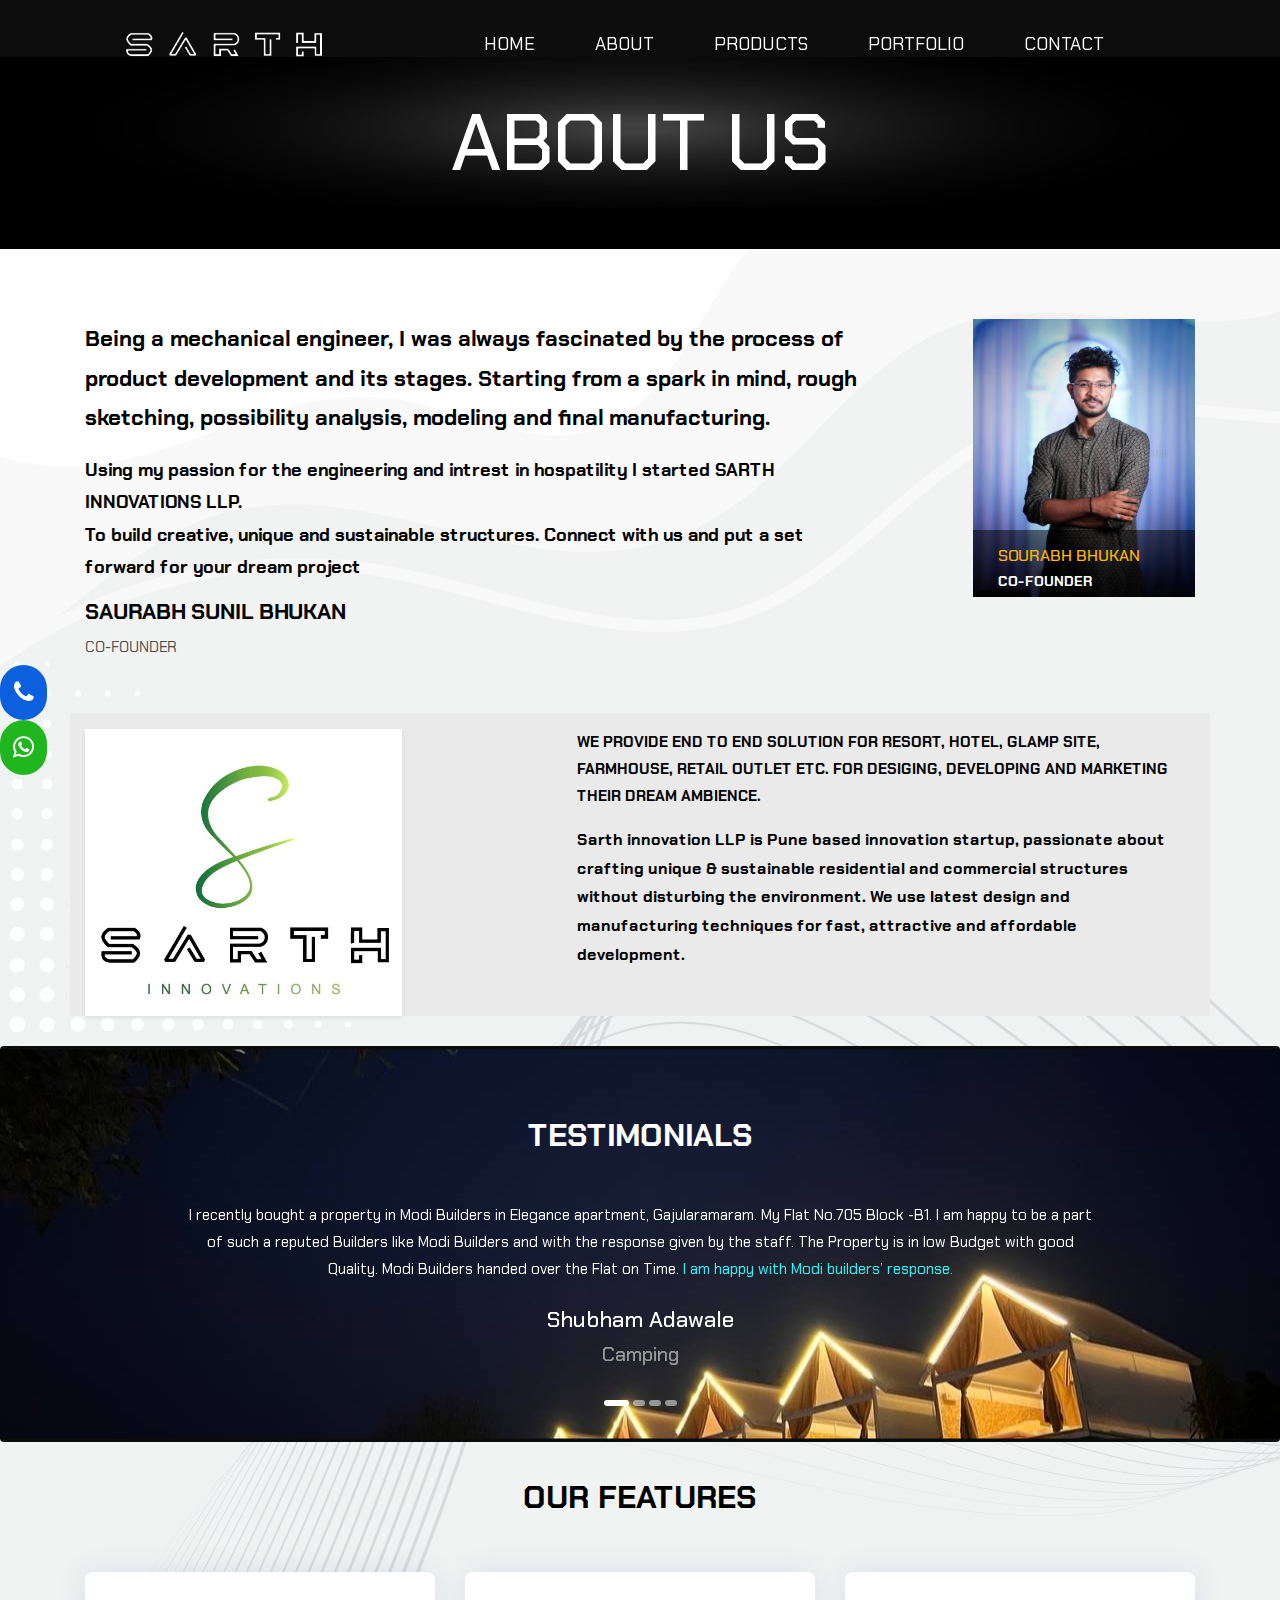
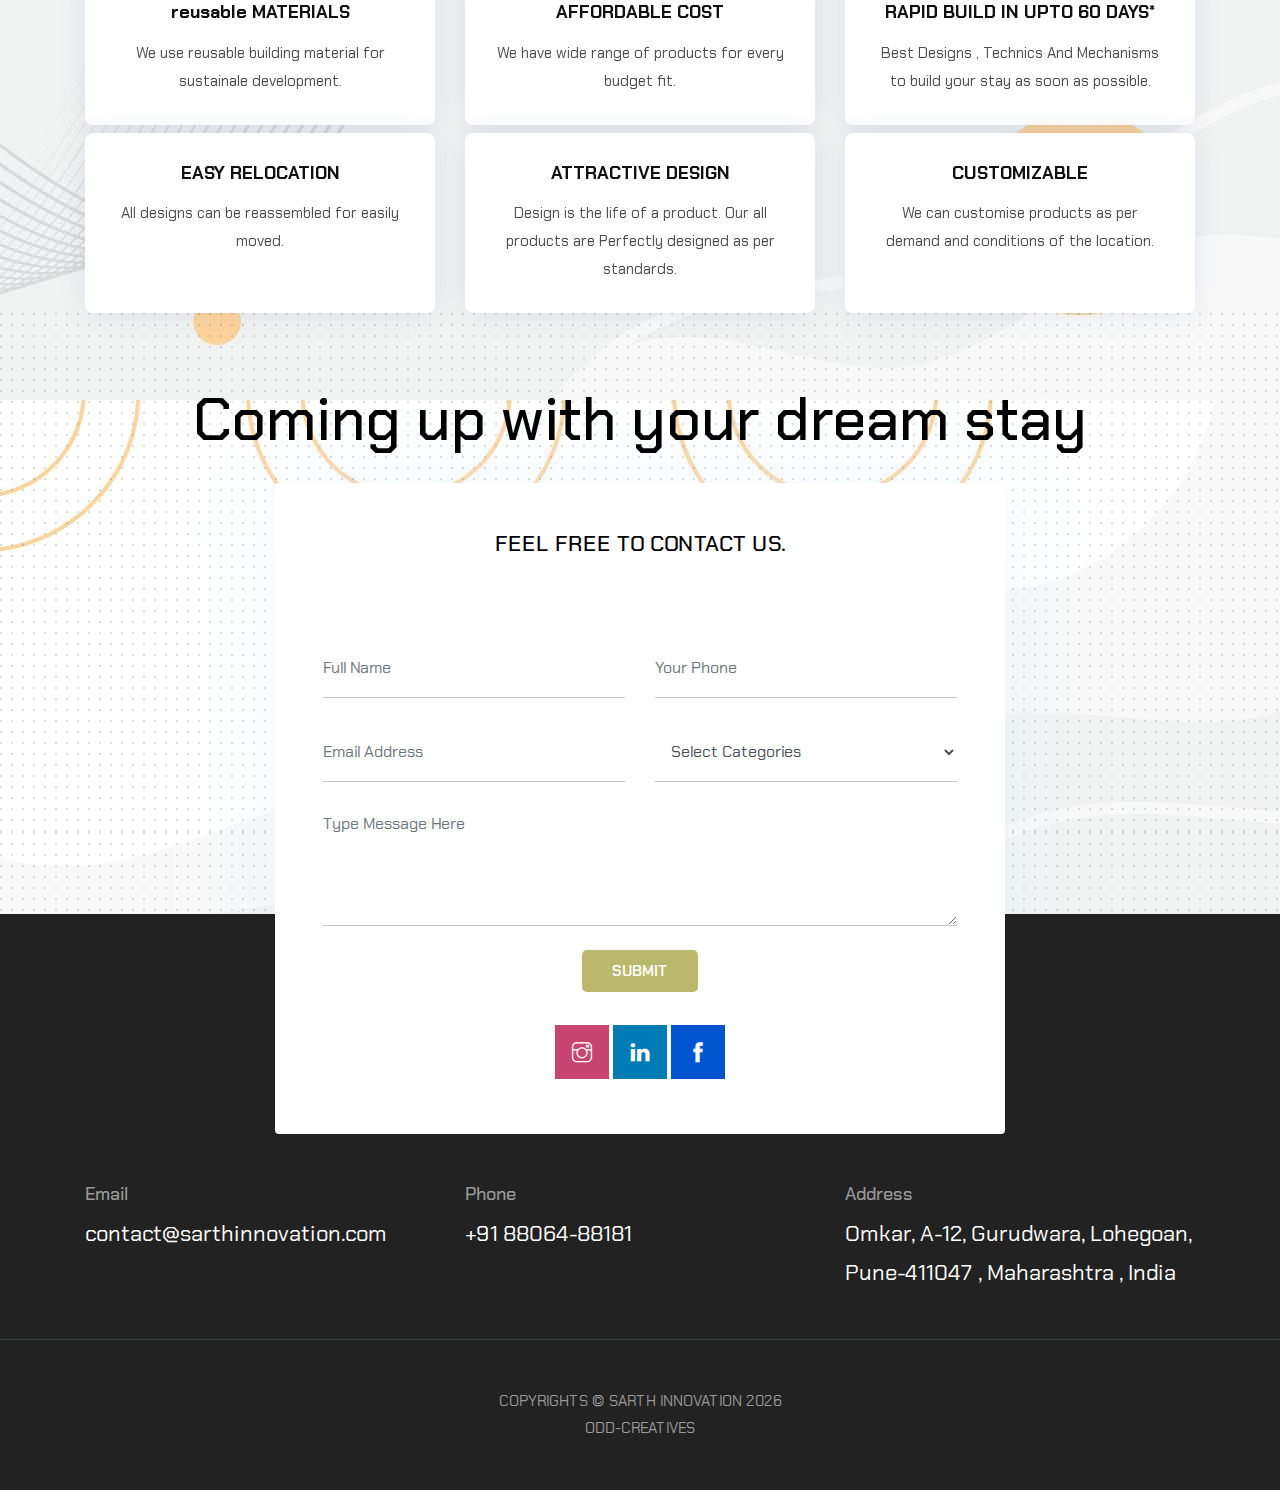
==== about.html @ 5cefd582 "1s" ====
<!DOCTYPE html>


<html lang="en">

<head>

  <!-- Basic Page Needs
    ================================================== -->
  <meta charset="utf-8">
  <title>SARTH INNOVATION</title>

  <!-- Mobile Specific Metas
    ================================================== -->
  <meta http-equiv="X-UA-Compatible" content="IE=edge">
  <!-- <meta name="description" content="Creative Portfolio Template"> -->
  <meta name="viewport" content="width=device-width, initial-scale=1.0, maximum-scale=5.0">

  <!-- Favicon -->
  <link rel="shortcut icon" type="image/x-icon" href="images/Sarth innovation.png" />

  <!-- ** Plugins Needed for the Project ** -->
  <!-- Bootstrap -->
  <link rel="stylesheet" href="plugins/bootstrap/bootstrap.min.css">
  <!-- slick slider -->
  <link rel="stylesheet" href="plugins/slick/slick.css">
  <!-- themefy-icon -->
  <link rel="stylesheet" href="plugins/themify-icons/themify-icons.css">

  <link rel="stylesheet" href="https://cdnjs.cloudflare.com/ajax/libs/font-awesome/4.7.0/css/font-awesome.min.css">


  <!-- Main Stylesheet -->
  <link href="css/style.css" rel="stylesheet">

</head>

<body background="./images/backgrounds/6068294.jpg">

  <header class="navigation fixed-top">
    <nav class="navbar navbar-expand-lg navbar-dark">
      <a class="navbar-brand font-tertiary mb-1 " href="/"><img src="images/111.png" class="logo-main" alt="Myself"></a>
      <button class="navbar-toggler btn-dark" type="button" data-toggle="collapse" data-target="#navigation"
        aria-controls="navigation" aria-expanded="false" aria-label="Toggle navigation">
        <span class="navbar-toggler-icon"></span>
      </button>

      <div class="collapse navbar-collapse text-center mt-2" id="navigation">
        <ul class="navbar-nav ml-auto">
          <li class="nav-item">
            <a class="nav-link" href="/">HOME</a>
          </li>
          <li class="nav-item">
            <a class="nav-link" href="about.html">ABOUT</a>
          </li>
          <li class="nav-item">
            <a class="nav-link" href="products.html">PRODUCTS</a>
          </li>
          <li class="nav-item">
            <a class="nav-link" href="portfolio.html">PORTFOLIO</a>
          </li>

          <li class="nav-item">
            <a class="nav-link" href="#contact">Contact</a>
            <!-- <a class="btn btn-light btn-sm " href="#contact">CONTACT</a> -->
          </li>
        </ul>
      </div>
    </nav>
  </header>
  <!-- page title -->
  <section class="page-title bg-primary position-relative">
    <div class="container">
      <div class="row">
        <div class="col-12 text-center">
          <h1 class="text-white font-tertiary mt-3 mt-3" >ABOUT US</h1>
        </div>
      </div>
    </div>
    <!-- background shapes -->
    <img src="images/backgrounds/27230.webp" alt="illustrations" class="bg-shape-1 w-100 ">
  </section>
  <!-- /page title -->



  <!-- About Section -->
  <section class="section" id="about">
    <div class="container">
      <div class="row justify-content-between">
        <div class="col-md-9 pr-md-5 mb-4 mb-md-0">
          <p style="font-weight: bold; color:black; font-size:22px;">
            Being a mechanical engineer, I was always fascinated by the process of product development and its stages.
            Starting from a spark in mind, rough sketching, possibility analysis, modeling and final manufacturing.
          <p class="text-dark " style="font-weight: bold; font-size:18px; ">
            Using my passion for the engineering and intrest in hospatility I started SARTH INNOVATIONS LLP. <br>
            To build creative, unique and sustainable structures. Connect with us and put a set forward for your dream
            project
          </p>
          </p>
          <h4 style="font-weight:bold ">SAURABH SUNIL BHUKAN</h4>
          <p>CO-FOUNDER</p>
        </div>

        <div class="col-md-3 pl-md-5">
          <div class="row">
            <div class="item col-12">
              <div class="ts-team-wrapper">
                <div class="team-img-wrapper">
                  <img loading="lazy" class="w-100"
                    src="images/about/90508460_574022799878380_7846575564496296890_n.jpg" alt="team-img">
                </div>
                <div class="ts-team-content">
                  <h3 class="ts-name">SOURABH BHUKAN</h3>
                  <p class="ts-designation">CO-FOUNDER</p>
                  <p class="ts-description text-white">B.E. (MECH.)</p>
                  <br>
                  <div class="team-social-icons">
                    <!-- <a target="_blank" href="https://www.facebook.com/sourabh.ssb.5"><i class="ti ti-facebook"></i></a> -->
                    <a target="_blank" href="https://www.linkedin.com/in/sourabh-bhukan-240670218/"><i class="ti ti-linkedin"></i></a>
                    <a target="_blank" href="https://www.instagram.com/sourabh_bhukan/"><i class="ti ti-instagram"></i></a>
                  </div>
                  <!--/ social-icons-->
                </div>
              </div>
              <!--/ Team wrapper end -->
            </div><!-- Team 3 end -->
          </div>
        </div>
      </div>

    </div>

    <br>
    <br>

    <div class="container bg-gray ">
      <div class="row justify-content-between">

        <div class="col-md-4 pr-md-5 mb-4 mb-md-0">
          <img src="images/Sarth innovation.jpg" alt="" class="w-100 mt-3 shadow-sm ">
        </div>

        <div class="col-md-7 pl-md-5 bg-gray m-3">

          <p style="font-weight: bold; color:black; font-size:15px;">WE PROVIDE END TO END SOLUTION FOR RESORT, HOTEL,
            GLAMP SITE, FARMHOUSE, RETAIL OUTLET ETC. FOR DESIGING, DEVELOPING AND MARKETING THEIR DREAM AMBIENCE.
          <p class="text-dark " style="font-weight: bold; color:black; font-size:16px;"> Sarth innovation LLP is Pune based innovation startup, passionate about crafting
            unique & sustainable residential and commercial structures without disturbing the environment. We use latest
            design and manufacturing techniques for fast, attractive and affordable development.
          </p>

        </div>
      </div>

    </div>
  </section>
  <!-- End OF About Section -->

  <!-- testimonial -->
  <section class="section bg-primary position-relative testimonial-bg-shapes rounded"
    style="background-image: './images/test.png';">
    <div class="container">
      <div class="row">
        <!-- <div class="col-12 text-center">
         <h2 class="section-title text-white mb-5">Testimonials</h2>
       </div> -->
        <div class="col-12 text-center section-title">
          <h2 class="section-title text-white">Testimonials</h2>
        </div>
        <div class="col-lg-10 mx-auto testimonial-slider">
          <!-- slider-item -->
          <div class="text-center testimonial-content">
            <!-- <i class="ti-quote-right text-white icon mb-4 d-inline-block"></i> -->
            <p class="text-white mb-4">I recently bought a property in Modi Builders in Elegance apartment,
              Gajularamaram. My Flat No.705 Block -B1. I am happy to be a part of such a reputed Builders like Modi
              Builders and with the response given by the staff. The Property is in low Budget with good Quality. Modi
              Builders handed over the Flat on Time.
              <strong> I am happy with Modi builders’ response.</strong>
            </p>
            <!-- <img class="img-fluid rounded-circle mb-4 d-inline-block" src="images/testimonial/client-1.png"
             alt="client-image"> -->
            <h4 class="text-white">Shubham Adawale</h4>
            <h6 class="text-light mb-4">Camping</h6>
          </div>
          <!-- slider-item -->

          <!-- slider-item -->
          <div class="text-center testimonial-content">
            <!-- <i class="ti-quote-right text-white icon mb-4 d-inline-block"></i> -->
            <p class="text-white mb-4">Quality of Modi builders flats are excellent,we are happy with services at
              Emerald heights.<strong> Overall iam Satified with their services .</strong>.</p> <br><br>
            <!-- <img class="img-fluid rounded-circle mb-4 d-inline-block" src="images/testimonial/client-1.png"
                 alt="client-image"> -->
            <h4 class="text-white">Shreyash Lokhande</h4>
            <h6 class="text-light mb-4">Agro Tourism</h6>
            <br>
          </div>
          <!-- slider-item -->

          <!-- slider-item -->
          <div class="text-center testimonial-content">
            <!-- <i class="ti-quote-right text-white icon mb-4 d-inline-block"></i> -->
            <p class="text-white mb-4">Lorem ipsum dolor sit amet, consectetur adipisicing elit, sed do eiusmod tempor
              incididunt ut labore et dolore magna aliqua. Ut enim ad minim veniam, <strong>quis nostrud exercitation
                ullamco laboris nisi ut aliquip ex ea commodo consequat.</strong> Duis aute irure dolor in reprehenderit
              in voluptate velit esse cillum dolore eu fugiat nulla pariatur.</p>
            <!-- <img class="img-fluid rounded-circle mb-4 d-inline-block" src="images/testimonial/client-1.png"
             alt="client-image"> -->
            <h4 class="text-white">Raju Walunj</h4>
            <h6 class="text-light mb-4">CEO, Rajratna</h6>
          </div>
          <!-- slider-item -->

          <!-- slider-item -->
          <div class="text-center testimonial-content">
            <!-- <i class="ti-quote-right text-white icon mb-4 d-inline-block"></i> -->
            <p class="text-white mb-4">Lorem ipsum dolor sit amet, consectetur adipisicing elit, sed do eiusmod tempor
              incididunt ut labore et dolore magna aliqua. Ut enim ad minim veniam, <strong>quis nostrud exercitation
                ullamco laboris nisi ut aliquip ex ea commodo consequat.</strong> Duis aute irure dolor in reprehenderit
              in voluptate velit esse cillum dolore eu fugiat nulla pariatur.</p>
            <!-- <img class="img-fluid rounded-circle mb-4 d-inline-block" src="images/testimonial/client-1.png"
                 alt="client-image"> -->
            <h4 class="text-white">Tushar Thakar</h4>
            <h6 class="text-light mb-4">CEO, Pawana Camps</h6>
          </div>
          <!-- slider-item -->
        </div>
      </div>
    </div>
    <!-- bg shapes -->
    <img src="images/test2.jpeg" alt="map" class="img-fluid bg-map">
    <!-- <img src="images/illustrations/dots-group-v.png" alt="bg-shape" class="img-fluid bg-shape-1"> -->
    <!-- <img src="images/illustrations/leaf-orange.png" alt="bg-shape" class="img-fluid bg-shape-2"> -->
    <!-- <img src="images/illustrations/dots-group-sm.png" alt="bg-shape" class="img-fluid bg-shape-3"> -->
    <!-- <img src="images/illustrations/leaf-pink-round.png" alt="bg-shape" class="img-fluid bg-shape-4"> -->
    <!-- <img src="images/illustrations/leaf-cyan.png" alt="bg-shape" class="img-fluid bg-shape-5"> -->
  </section>
  <!-- /testimonial -->

  <br><br>

  <!-- ======= Featured Services Section ======= -->
  <section id="featured-services" class="featured-services">
    <div class="container" data-aos="fade-up">

      <div class="row">
        <div class="col-12 text-center section-title">
          <h2 class="section-title">OUR FEATURES</h2>
        </div>



        <div class="col-md-6 col-lg-4 d-flex align-items-stretch mb-2  mb-lg-0 mt-2">
          <div class="icon-box text-center " data-aos="fade-up" data-aos-delay="100">
            <!-- <div class="icon"><i class="bx bxl-dribbble"></i></div> -->
            <h4 class="title"><a>reusable MATERIALS</a></h4>
            <p class="description">We use reusable building material for sustainale development.</p>
          </div>
        </div>

        <div class="col-md- col-lg-4 d-flex align-items-stretch mb-2 mb-lg-0 mt-2">
          <div class="icon-box text-center" data-aos="fade-up" data-aos-delay="200">
            <!-- <div class="icon"><i class="bx bx-file"></i></div> -->
            <h4 class="title "><a>AFFORDABLE COST</a></h4>
            <p class="description">We have wide range of products for every budget fit.
            </p>
          </div>
        </div>

        <div class="col-md-6 col-lg-4 d-flex align-items-stretch mb-2 mb-lg-0 mt-2">
          <div class="icon-box text-center" data-aos="fade-up" data-aos-delay="300">
            <!-- <div class="icon"><i class="bx bx-tachometer"></i></div> -->
            <h4 class="title"><a>RAPID BUILD IN UPTO 60 DAYS*</a></h4>
            <p class="description">Best Designs , Technics And Mechanisms to build your stay as soon as possible.</p>
          </div>
        </div>

      </div>



      <div class="row">
        <div class="col-md-6 col-lg-4 d-flex align-items-stretch mb-2 mb-lg-0 mt-2">
          <div class="icon-box text-center" data-aos="fade-up" data-aos-delay="100">
            <!-- <div class="icon"><i class="bx bxl-dribbble"></i></div> -->
            <h4 class="title"><a>EASY RELOCATION</a></h4>
            <p class="description">All designs can be reassembled for easily moved.
            </p>
          </div>
        </div>

        <div class="col-md- col-lg-4 d-flex align-items-stretch mb-2 mb-lg-0 mt-2">
          <div class="icon-box text-center" data-aos="fade-up" data-aos-delay="200">
            <!-- <div class="icon"><i class="bx bx-file"></i></div> -->
            <h4 class="title"><a>ATTRACTIVE DESIGN</a></h4>
            <p class="description">Design is the life of a product.
              Our all products are Perfectly designed as per standards.
            </p>
          </div>
        </div>

        <div class="col-md-6 col-lg-4 d-flex align-items-stretch mb-2 mb-lg-0 mt-2">
          <div class="icon-box text-center" data-aos="fade-up" data-aos-delay="300">
            <!-- <div class="icon"><i class="bx bx-tachometer"></i></div> -->
            <h4 class="title"><a>CUSTOMIZABLE</a></h4>
            <p class="description">We can customise products as per demand and conditions of the location.</p>
          </div>
        </div>

      </div>

    </div>
  </section><!-- End Featured Services Section -->

  <!-- <div class="container">
    <div class="row">
      <div class="col-md-4 text-center ">
        <div class="shadow-down mb-4">
          <img src="images/about/90508460_574022799878380_7846575564496296890_n.jpg" alt="author"
            class="img-fluid w-60 drag-lg-top rounded-lg border-thick border-white" style="width:80%;">
        </div>
          <p>CO-FOUNDER</p>

        <h4>ABHIJEET</h4>
      </div>
    </div>
  </div> -->
  <!-- /about -->


  <!-- contact -->
  <section class="section section-on-footer" id="contact" data-background="images/backgrounds/bg-dots.png">
    <div class="container">
      <div class="row">
        <div class="col-12 text-center">
          <h2 class="section-title">Coming up with your dream stay</h2>
        </div>
        <div class="col-lg-8 mx-auto">
          <div class="bg-white rounded text-center p-5 shadow-down">
            <h4 class="mb-80">FEEL FREE TO CONTACT US.</h4>

            <form id="form-contact" name="rvcasole-formresponses" class="row" method="POST"
              action="https://script.google.com/macros/s/AKfycbzH_ZotoBXAYAMxSZ1GkbcqDNP-mbqQy53NK4PAzpkpkf6IaHuHJ_Fb3NqgI9FPJTEf/exec">
              <div class="col-md-6">
                <input type="text" id="name" name="name" placeholder="Full Name" class="form-control px-0 mb-4"
                  required>
              </div>
              <div class="col-md-6">
                <input type="number" id="phone" name="phone" placeholder="Your Phone" class="form-control px-0 mb-4"
                  required>
              </div>
              <div class="col-md-6">
                <input type="email" id="email" name="email" placeholder="Email Address" class="form-control px-0 mb-4"
                  required>
              </div>
              <div class="col-md-6">
                <div class="form-group">
                  <div class="form-field">
                    <div class="select-wrap">
                      <!-- <div class="icon"><span class="fa fa-chevron-down"></span></div> -->
                      <select name="Selection" id="Selection" class="form-control">
                        <option value="Not Selected">Select Categories</option>
                        <option value="MODULAR COTTAGES">MODULAR COTTAGES</option>
                        <option value="CONTAINER CUBE">CONTAINER CUBE</option>
                        <option value="GLAMP TENT">GLAMP TENT</option>
                        <option value="UNIQUE STRUCTURE">UNIQUE STRUCTURE</option>
                        <option value="OTHER">OTHER</option>
                      </select>
                    </div>
                  </div>
                </div>
              </div>
              <div class="col-12">
                <textarea name="message" id="message" class="form-control px-0 mb-4" placeholder="Type Message Here"
                  required></textarea>
              </div>

              <div class="col-lg-6 col-10 mx-auto">
                <div class="form-group">
                  <button type="submit" id="submit" class="btn btn-primary" data-toggle="modal"
                    data-target="#exampleModal">SUBMIT</button>
                </div>

                <br>

                <p class="mt-3 text-center">
                  <!-- <a href="/about.html" class="btn btn-primary rounded py-2 px-5 text-center"><i class="fa-arrow-circle-o-right"></i></a>  <span></span> -->
                  <a href="#" class="ti ti-instagram"></a>
                  <a href="#" class="ti ti-linkedin"></a>
                  <a href="#" class="ti ti-facebook"></a>
                  <!-- <a href="#" class="ti ti-whatsapp"></a> -->
                </p>

              </div>

              <!-- Modal -->
              <div class="modal fade" id="exampleModal" tabindex="-1" role="dialog" aria-labelledby="exampleModalLabel"
                aria-hidden="true">
                <div class="modal-dialog" role="document">
                  <div class="modal-content">
                    <div class="modal-header">
                      <h5 class="modal-title ml-2" id="exampleModalLabel">SARTH innovation
                      </h5>

                      <button type="button" class="close" data-dismiss="modal" aria-label="Close">
                        <span aria-hidden="true">&times;</span>
                      </button>
                    </div>
                    <div class="modal-body">
                      Thank You For Connecting Us.
                    </div>
                    <div class="modal-footer">
                      <button type="button" class="btn btn-secondary" data-dismiss="modal">Close</button>
                    </div>
                  </div>
                </div>
              </div>


              <script>
                const scriptURL = 'https://script.google.com/macros/s/AKfycbydQrV11QKRWOJ-HPTlEsVaZa1Z3z15DAN6It5k42b8voWDO4w/exec'
                const form = document.forms['rvcasole-formresponses']
                form.addEventListener('submit', e => {
                  e.preventDefault()
                  fetch(scriptURL, {
                    method: 'POST',
                    body: new FormData(form)
                  })
                    .then(function (response) {
                      var frm = document.getElementsByName('rvcasole-formresponses')[0];
                      frm.reset();
                      console.log('Success!', response);
                    })
                    .catch(error => console.error('Error!', error.message))
                })

                window.addEventListener("load", function () {
                  const form = document.getElementById('form-contact');
                  form.addEventListener("submit", function (e) {
                    e.preventDefault();
                    const data = new FormData(form);
                    const action = e.target.action;
                    fetch(action, {
                      method: 'POST',
                      body: data,
                    })
                      .then(() => {
                        window.location.href = '/';
                      })
                  });
                });
              </script>
          </div>
          </form>
        </div>
      </div>
    </div>
    </div>
  </section>
  <!-- /contact -->


  <!-- footer -->
  <footer class="bg-dark footer-section">
    <div class="section">
      <div class="container">
        <div class="row">
          <div class="col-md-4">
            <h5 class="text-light">Email</h5>
            <p class="text-white paragraph-lg font-secondary">contact@sarthinnovation.com</p>
          </div>
          <div class="col-md-4">
            <h5 class="text-light">Phone</h5>
            <p class="text-white paragraph-lg font-secondary">+91 88064-88181</p>
          </div>
          <div class="col-md-4">
            <h5 class="text-light">Address</h5>
            <p class="text-white paragraph-lg font-secondary">Omkar, A-12, Gurudwara, Lohegoan,
              Pune-411047 , Maharashtra , India
            </p>
          </div>
        </div>
      </div>
    </div>
    <div class="border-top text-center border-dark py-5">
      <p class="mb-0 text-light">COPYRIGHTS &copy; SARTH INNOVATION
        <script>
          var CurrentYear = new Date().getFullYear()
          document.write(CurrentYear)
        </script>
        <br>
        ODD-CREATIVES
      </p>
    </div>
  </footer>
  <!-- /footer -->



  </div><a href="#" class="vanillatop"></a>
  <script>
    document.addEventListener("DOMContentLoaded", function () { var t = document.querySelector(".vanillatop"); function e(n) { var o = window.pageYOffset, a = Math.floor(Date.now()); !function t() { Math.easeInOutQuad = function (t) { return t < .5 ? 2 * t * t : (4 - 2 * t) * t - 1 }; var e = Math.min(1, (Math.floor(Date.now()) - a) / n); window.scroll(0, Math.ceil(Math.easeInOutQuad(e) * (0 - o) + o)), 0 === window.pageYOffset && callback(), requestAnimationFrame(t) }() } t.addEventListener("click", function () { window.requestAnimationFrame ? e(700) : window.scrollTo(0, 0) }), window.addEventListener("scroll", function () { 280 < document.body.scrollTop || 280 < document.documentElement.scrollTop ? (t.removeAttribute("style", "transform: translateX(120px);"), t.setAttribute("style", "transform: translateX(0);")) : (t.removeAttribute("style", "transform: translateX(0);"), t.setAttribute("style", "transform: translateX(120px);")) }) });
  </script>


  <!-- Side Bar -->
  <div class="icon-bar over">
    <a href="tel:+918806488181" class="phone"><i class="fa fa-phone"></i></a>
    <a href="https://wa.me/8806488181" class="whatsapp" target="_blank"><i class="fa fa-whatsapp"></i></a>
  </div>

  <!-- ? -->
  <div class="modal fade" id="exampleModalCenter" tabindex="-1" role="dialog" aria-labelledby="exampleModalCenterTitle"
    aria-hidden="true" id="myModal">
    <div class="modal-dialog modal-dialog-centered" role="document">
      <div class="modal-content">
        <div class="modal-header">
          <button type="button" class="close d-flex align-items-center justify-content-center" data-dismiss="modal"
            aria-label="Close">
            <span aria-hidden="true" class="fa fa-close"></span>
          </button>
        </div>
        <div class="modal-body p-4 p-md-5">

          <!-- <form method="POST" id="googleform2"
        action="https://script.google.com/macros/s/AKfycbwD70XyalgiMB0qVltawuC-MNAMYLiLjhGR8WaJzaVLDEKQ4yNWmtObODFuD37Xp8ZPlA/exec"
        class="appointment-form eco-animate"> -->


          <form class="appointment-form eco-animate" id="googleform2"
            action="https://script.google.com/macros/s/AKfycbxk3HI5cRPb0NA4IOSc8cg1minfnLKhW7cP6JUUmUBVw055ZNWJbxQMiOp7moTXlwN52Q/exec"
            method="post" data-email="shubhamadawale2210@gmail.com">

            <h3>Request Quote</h3>
            <div class="">
              <div class="form-group">
                <input type="text" name="Name" class="form-control" placeholder="First Name">
              </div>
              <div class="form-group">
                <input type="email" name="Email" class="form-control" placeholder="Email">
              </div>
              <div class="form-group">
                <input type="text" name="Phone" class="form-control" placeholder="Phone">
              </div>
            </div>
            <div class="">
              <div class="form-group">
                <div class="form-field">
                  <div class="select-wrap">
                    <!-- <div class="icon"><span class="fa fa-chevron-down"></span></div> -->
                    <select name="Selection" id="" class="form-control">
                      <option value="Not Selected">Select Categories</option>
                      <option value="Luxurious Resort Cottages">Luxurious Resort Cottages</option>
                      <option value="Elevated Cottages">Elevated Cottages</option>
                      <option value="Glamp Hut">Glamp Hut</option>
                      <option value="Glass- Cube">Glass- Cube</option>
                      <option value="Glass- Cube">Glass- Cube</option>
                      <option value="Container units">Container units</option>
                      <option value="Triangular Huts">Triangular Huts</option>
                    </select>
                  </div>
                </div>
              </div>
            </div>
            <div class="">
              <div class="form-group">
                <textarea name="Message" id="" cols="30" rows="4" class="form-control" placeholder="Message"></textarea>
              </div>
              <div class="form-group">
                <button type="submit" class="btn btn-primary py-3 px-5"> Submit</button>
              </div>
            </div>
            <!-- <script>
            window.addEventListener("load", function () {
              const form = document.getElementById('googleform2');
              form.addEventListener("submit", function (e) {
                e.preventDefault();
                const data = new FormData(form);
                const action = e.target.action;
                fetch(action, {
                  method: 'POST',
                  body: data,
                })
                  .then(() => {
                    window.location.href = '/';
                  })
              });
            });

          </script> -->
          </form>
        </div>
      </div>
    </div>
  </div>


  <!-- jQuery -->
  <script src="plugins/jQuery/jquery.min.js"></script>
  <!-- Bootstrap JS -->
  <script src="plugins/bootstrap/bootstrap.min.js"></script>
  <!-- slick slider -->
  <script src="plugins/slick/slick.min.js"></script>
  <!-- filter -->
  <script src="plugins/shuffle/shuffle.min.js"></script>

  <!-- Main Script -->
  <script src="js/script.js"></script>

</body>

</html>
---- plugins/themify-icons/themify-icons.css ----
@font-face{font-family:themify;src:url(fonts/themify.eot?-fvbane);src:url(fonts/themify.eot?#iefix-fvbane) format('embedded-opentype'),url(fonts/themify.woff?-fvbane) format('woff'),url(fonts/themify.ttf?-fvbane) format('truetype'),url(fonts/themify.svg?-fvbane#themify) format('svg');font-weight:400;font-style:normal}[class*=" ti-"],[class^=ti-]{font-family:themify;speak:none;font-style:normal;font-weight:400;font-variant:normal;text-transform:none;line-height:1;-webkit-font-smoothing:antialiased;-moz-osx-font-smoothing:grayscale}.ti-wand:before{content:"\e600"}.ti-volume:before{content:"\e601"}.ti-user:before{content:"\e602"}.ti-unlock:before{content:"\e603"}.ti-unlink:before{content:"\e604"}.ti-trash:before{content:"\e605"}.ti-thought:before{content:"\e606"}.ti-target:before{content:"\e607"}.ti-tag:before{content:"\e608"}.ti-tablet:before{content:"\e609"}.ti-star:before{content:"\e60a"}.ti-spray:before{content:"\e60b"}.ti-signal:before{content:"\e60c"}.ti-shopping-cart:before{content:"\e60d"}.ti-shopping-cart-full:before{content:"\e60e"}.ti-settings:before{content:"\e60f"}.ti-search:before{content:"\e610"}.ti-zoom-in:before{content:"\e611"}.ti-zoom-out:before{content:"\e612"}.ti-cut:before{content:"\e613"}.ti-ruler:before{content:"\e614"}.ti-ruler-pencil:before{content:"\e615"}.ti-ruler-alt:before{content:"\e616"}.ti-bookmark:before{content:"\e617"}.ti-bookmark-alt:before{content:"\e618"}.ti-reload:before{content:"\e619"}.ti-plus:before{content:"\e61a"}.ti-pin:before{content:"\e61b"}.ti-pencil:before{content:"\e61c"}.ti-pencil-alt:before{content:"\e61d"}.ti-paint-roller:before{content:"\e61e"}.ti-paint-bucket:before{content:"\e61f"}.ti-na:before{content:"\e620"}.ti-mobile:before{content:"\e621"}.ti-minus:before{content:"\e622"}.ti-medall:before{content:"\e623"}.ti-medall-alt:before{content:"\e624"}.ti-marker:before{content:"\e625"}.ti-marker-alt:before{content:"\e626"}.ti-arrow-up:before{content:"\e627"}.ti-arrow-right:before{content:"\e628"}.ti-arrow-left:before{content:"\e629"}.ti-arrow-down:before{content:"\e62a"}.ti-lock:before{content:"\e62b"}.ti-location-arrow:before{content:"\e62c"}.ti-link:before{content:"\e62d"}.ti-layout:before{content:"\e62e"}.ti-layers:before{content:"\e62f"}.ti-layers-alt:before{content:"\e630"}.ti-key:before{content:"\e631"}.ti-import:before{content:"\e632"}.ti-image:before{content:"\e633"}.ti-heart:before{content:"\e634"}.ti-heart-broken:before{content:"\e635"}.ti-hand-stop:before{content:"\e636"}.ti-hand-open:before{content:"\e637"}.ti-hand-drag:before{content:"\e638"}.ti-folder:before{content:"\e639"}.ti-flag:before{content:"\e63a"}.ti-flag-alt:before{content:"\e63b"}.ti-flag-alt-2:before{content:"\e63c"}.ti-eye:before{content:"\e63d"}.ti-export:before{content:"\e63e"}.ti-exchange-vertical:before{content:"\e63f"}.ti-desktop:before{content:"\e640"}.ti-cup:before{content:"\e641"}.ti-crown:before{content:"\e642"}.ti-comments:before{content:"\e643"}.ti-comment:before{content:"\e644"}.ti-comment-alt:before{content:"\e645"}.ti-close:before{content:"\e646"}.ti-clip:before{content:"\e647"}.ti-angle-up:before{content:"\e648"}.ti-angle-right:before{content:"\e649"}.ti-angle-left:before{content:"\e64a"}.ti-angle-down:before{content:"\e64b"}.ti-check:before{content:"\e64c"}.ti-check-box:before{content:"\e64d"}.ti-camera:before{content:"\e64e"}.ti-announcement:before{content:"\e64f"}.ti-brush:before{content:"\e650"}.ti-briefcase:before{content:"\e651"}.ti-bolt:before{content:"\e652"}.ti-bolt-alt:before{content:"\e653"}.ti-blackboard:before{content:"\e654"}.ti-bag:before{content:"\e655"}.ti-move:before{content:"\e656"}.ti-arrows-vertical:before{content:"\e657"}.ti-arrows-horizontal:before{content:"\e658"}.ti-fullscreen:before{content:"\e659"}.ti-arrow-top-right:before{content:"\e65a"}.ti-arrow-top-left:before{content:"\e65b"}.ti-arrow-circle-up:before{content:"\e65c"}.ti-arrow-circle-right:before{content:"\e65d"}.ti-arrow-circle-left:before{content:"\e65e"}.ti-arrow-circle-down:before{content:"\e65f"}.ti-angle-double-up:before{content:"\e660"}.ti-angle-double-right:before{content:"\e661"}.ti-angle-double-left:before{content:"\e662"}.ti-angle-double-down:before{content:"\e663"}.ti-zip:before{content:"\e664"}.ti-world:before{content:"\e665"}.ti-wheelchair:before{content:"\e666"}.ti-view-list:before{content:"\e667"}.ti-view-list-alt:before{content:"\e668"}.ti-view-grid:before{content:"\e669"}.ti-uppercase:before{content:"\e66a"}.ti-upload:before{content:"\e66b"}.ti-underline:before{content:"\e66c"}.ti-truck:before{content:"\e66d"}.ti-timer:before{content:"\e66e"}.ti-ticket:before{content:"\e66f"}.ti-thumb-up:before{content:"\e670"}.ti-thumb-down:before{content:"\e671"}.ti-text:before{content:"\e672"}.ti-stats-up:before{content:"\e673"}.ti-stats-down:before{content:"\e674"}.ti-split-v:before{content:"\e675"}.ti-split-h:before{content:"\e676"}.ti-smallcap:before{content:"\e677"}.ti-shine:before{content:"\e678"}.ti-shift-right:before{content:"\e679"}.ti-shift-left:before{content:"\e67a"}.ti-shield:before{content:"\e67b"}.ti-notepad:before{content:"\e67c"}.ti-server:before{content:"\e67d"}.ti-quote-right:before{content:"\e67e"}.ti-quote-left:before{content:"\e67f"}.ti-pulse:before{content:"\e680"}.ti-printer:before{content:"\e681"}.ti-power-off:before{content:"\e682"}.ti-plug:before{content:"\e683"}.ti-pie-chart:before{content:"\e684"}.ti-paragraph:before{content:"\e685"}.ti-panel:before{content:"\e686"}.ti-package:before{content:"\e687"}.ti-music:before{content:"\e688"}.ti-music-alt:before{content:"\e689"}.ti-mouse:before{content:"\e68a"}.ti-mouse-alt:before{content:"\e68b"}.ti-money:before{content:"\e68c"}.ti-microphone:before{content:"\e68d"}.ti-menu:before{content:"\e68e"}.ti-menu-alt:before{content:"\e68f"}.ti-map:before{content:"\e690"}.ti-map-alt:before{content:"\e691"}.ti-loop:before{content:"\e692"}.ti-location-pin:before{content:"\e693"}.ti-list:before{content:"\e694"}.ti-light-bulb:before{content:"\e695"}.ti-Italic:before{content:"\e696"}.ti-info:before{content:"\e697"}.ti-infinite:before{content:"\e698"}.ti-id-badge:before{content:"\e699"}.ti-hummer:before{content:"\e69a"}.ti-home:before{content:"\e69b"}.ti-help:before{content:"\e69c"}.ti-headphone:before{content:"\e69d"}.ti-harddrives:before{content:"\e69e"}.ti-harddrive:before{content:"\e69f"}.ti-gift:before{content:"\e6a0"}.ti-game:before{content:"\e6a1"}.ti-filter:before{content:"\e6a2"}.ti-files:before{content:"\e6a3"}.ti-file:before{content:"\e6a4"}.ti-eraser:before{content:"\e6a5"}.ti-envelope:before{content:"\e6a6"}.ti-download:before{content:"\e6a7"}.ti-direction:before{content:"\e6a8"}.ti-direction-alt:before{content:"\e6a9"}.ti-dashboard:before{content:"\e6aa"}.ti-control-stop:before{content:"\e6ab"}.ti-control-shuffle:before{content:"\e6ac"}.ti-control-play:before{content:"\e6ad"}.ti-control-pause:before{content:"\e6ae"}.ti-control-forward:before{content:"\e6af"}.ti-control-backward:before{content:"\e6b0"}.ti-cloud:before{content:"\e6b1"}.ti-cloud-up:before{content:"\e6b2"}.ti-cloud-down:before{content:"\e6b3"}.ti-clipboard:before{content:"\e6b4"}.ti-car:before{content:"\e6b5"}.ti-calendar:before{content:"\e6b6"}.ti-book:before{content:"\e6b7"}.ti-bell:before{content:"\e6b8"}.ti-basketball:before{content:"\e6b9"}.ti-bar-chart:before{content:"\e6ba"}.ti-bar-chart-alt:before{content:"\e6bb"}.ti-back-right:before{content:"\e6bc"}.ti-back-left:before{content:"\e6bd"}.ti-arrows-corner:before{content:"\e6be"}.ti-archive:before{content:"\e6bf"}.ti-anchor:before{content:"\e6c0"}.ti-align-right:before{content:"\e6c1"}.ti-align-left:before{content:"\e6c2"}.ti-align-justify:before{content:"\e6c3"}.ti-align-center:before{content:"\e6c4"}.ti-alert:before{content:"\e6c5"}.ti-alarm-clock:before{content:"\e6c6"}.ti-agenda:before{content:"\e6c7"}.ti-write:before{content:"\e6c8"}.ti-window:before{content:"\e6c9"}.ti-widgetized:before{content:"\e6ca"}.ti-widget:before{content:"\e6cb"}.ti-widget-alt:before{content:"\e6cc"}.ti-wallet:before{content:"\e6cd"}.ti-video-clapper:before{content:"\e6ce"}.ti-video-camera:before{content:"\e6cf"}.ti-vector:before{content:"\e6d0"}.ti-themify-logo:before{content:"\e6d1"}.ti-themify-favicon:before{content:"\e6d2"}.ti-themify-favicon-alt:before{content:"\e6d3"}.ti-support:before{content:"\e6d4"}.ti-stamp:before{content:"\e6d5"}.ti-split-v-alt:before{content:"\e6d6"}.ti-slice:before{content:"\e6d7"}.ti-shortcode:before{content:"\e6d8"}.ti-shift-right-alt:before{content:"\e6d9"}.ti-shift-left-alt:before{content:"\e6da"}.ti-ruler-alt-2:before{content:"\e6db"}.ti-receipt:before{content:"\e6dc"}.ti-pin2:before{content:"\e6dd"}.ti-pin-alt:before{content:"\e6de"}.ti-pencil-alt2:before{content:"\e6df"}.ti-palette:before{content:"\e6e0"}.ti-more:before{content:"\e6e1"}.ti-more-alt:before{content:"\e6e2"}.ti-microphone-alt:before{content:"\e6e3"}.ti-magnet:before{content:"\e6e4"}.ti-line-double:before{content:"\e6e5"}.ti-line-dotted:before{content:"\e6e6"}.ti-line-dashed:before{content:"\e6e7"}.ti-layout-width-full:before{content:"\e6e8"}.ti-layout-width-default:before{content:"\e6e9"}.ti-layout-width-default-alt:before{content:"\e6ea"}.ti-layout-tab:before{content:"\e6eb"}.ti-layout-tab-window:before{content:"\e6ec"}.ti-layout-tab-v:before{content:"\e6ed"}.ti-layout-tab-min:before{content:"\e6ee"}.ti-layout-slider:before{content:"\e6ef"}.ti-layout-slider-alt:before{content:"\e6f0"}.ti-layout-sidebar-right:before{content:"\e6f1"}.ti-layout-sidebar-none:before{content:"\e6f2"}.ti-layout-sidebar-left:before{content:"\e6f3"}.ti-layout-placeholder:before{content:"\e6f4"}.ti-layout-menu:before{content:"\e6f5"}.ti-layout-menu-v:before{content:"\e6f6"}.ti-layout-menu-separated:before{content:"\e6f7"}.ti-layout-menu-full:before{content:"\e6f8"}.ti-layout-media-right-alt:before{content:"\e6f9"}.ti-layout-media-right:before{content:"\e6fa"}.ti-layout-media-overlay:before{content:"\e6fb"}.ti-layout-media-overlay-alt:before{content:"\e6fc"}.ti-layout-media-overlay-alt-2:before{content:"\e6fd"}.ti-layout-media-left-alt:before{content:"\e6fe"}.ti-layout-media-left:before{content:"\e6ff"}.ti-layout-media-center-alt:before{content:"\e700"}.ti-layout-media-center:before{content:"\e701"}.ti-layout-list-thumb:before{content:"\e702"}.ti-layout-list-thumb-alt:before{content:"\e703"}.ti-layout-list-post:before{content:"\e704"}.ti-layout-list-large-image:before{content:"\e705"}.ti-layout-line-solid:before{content:"\e706"}.ti-layout-grid4:before{content:"\e707"}.ti-layout-grid3:before{content:"\e708"}.ti-layout-grid2:before{content:"\e709"}.ti-layout-grid2-thumb:before{content:"\e70a"}.ti-layout-cta-right:before{content:"\e70b"}.ti-layout-cta-left:before{content:"\e70c"}.ti-layout-cta-center:before{content:"\e70d"}.ti-layout-cta-btn-right:before{content:"\e70e"}.ti-layout-cta-btn-left:before{content:"\e70f"}.ti-layout-column4:before{content:"\e710"}.ti-layout-column3:before{content:"\e711"}.ti-layout-column2:before{content:"\e712"}.ti-layout-accordion-separated:before{content:"\e713"}.ti-layout-accordion-merged:before{content:"\e714"}.ti-layout-accordion-list:before{content:"\e715"}.ti-ink-pen:before{content:"\e716"}.ti-info-alt:before{content:"\e717"}.ti-help-alt:before{content:"\e718"}.ti-headphone-alt:before{content:"\e719"}.ti-hand-point-up:before{content:"\e71a"}.ti-hand-point-right:before{content:"\e71b"}.ti-hand-point-left:before{content:"\e71c"}.ti-hand-point-down:before{content:"\e71d"}.ti-gallery:before{content:"\e71e"}.ti-face-smile:before{content:"\e71f"}.ti-face-sad:before{content:"\e720"}.ti-credit-card:before{content:"\e721"}.ti-control-skip-forward:before{content:"\e722"}.ti-control-skip-backward:before{content:"\e723"}.ti-control-record:before{content:"\e724"}.ti-control-eject:before{content:"\e725"}.ti-comments-smiley:before{content:"\e726"}.ti-brush-alt:before{content:"\e727"}.ti-youtube:before{content:"\e728"}.ti-vimeo:before{content:"\e729"}.ti-twitter:before{content:"\e72a"}.ti-time:before{content:"\e72b"}.ti-tumblr:before{content:"\e72c"}.ti-skype:before{content:"\e72d"}.ti-share:before{content:"\e72e"}.ti-share-alt:before{content:"\e72f"}.ti-rocket:before{content:"\e730"}.ti-pinterest:before{content:"\e731"}.ti-new-window:before{content:"\e732"}.ti-microsoft:before{content:"\e733"}.ti-list-ol:before{content:"\e734"}.ti-linkedin:before{content:"\e735"}.ti-layout-sidebar-2:before{content:"\e736"}.ti-layout-grid4-alt:before{content:"\e737"}.ti-layout-grid3-alt:before{content:"\e738"}.ti-layout-grid2-alt:before{content:"\e739"}.ti-layout-column4-alt:before{content:"\e73a"}.ti-layout-column3-alt:before{content:"\e73b"}.ti-layout-column2-alt:before{content:"\e73c"}.ti-instagram:before{content:"\e73d"}.ti-google:before{content:"\e73e"}.ti-github:before{content:"\e73f"}.ti-flickr:before{content:"\e740"}.ti-facebook:before{content:"\e741"}.ti-dropbox:before{content:"\e742"}.ti-dribbble:before{content:"\e743"}.ti-apple:before{content:"\e744"}.ti-android:before{content:"\e745"}.ti-save:before{content:"\e746"}.ti-save-alt:before{content:"\e747"}.ti-yahoo:before{content:"\e748"}.ti-wordpress:before{content:"\e749"}.ti-vimeo-alt:before{content:"\e74a"}.ti-twitter-alt:before{content:"\e74b"}.ti-tumblr-alt:before{content:"\e74c"}.ti-trello:before{content:"\e74d"}.ti-stack-overflow:before{content:"\e74e"}.ti-soundcloud:before{content:"\e74f"}.ti-sharethis:before{content:"\e750"}.ti-sharethis-alt:before{content:"\e751"}.ti-reddit:before{content:"\e752"}.ti-pinterest-alt:before{content:"\e753"}.ti-microsoft-alt:before{content:"\e754"}.ti-linux:before{content:"\e755"}.ti-jsfiddle:before{content:"\e756"}.ti-joomla:before{content:"\e757"}.ti-html5:before{content:"\e758"}.ti-flickr-alt:before{content:"\e759"}.ti-email:before{content:"\e75a"}.ti-drupal:before{content:"\e75b"}.ti-dropbox-alt:before{content:"\e75c"}.ti-css3:before{content:"\e75d"}.ti-rss:before{content:"\e75e"}.ti-rss-alt:before{content:"\e75f"}
---- css/style.css ----
/*  typography */
@import url("https://fonts.googleapis.com/css?family=Playfair+Display:700|Roboto:400");
@import url('https://fonts.googleapis.com/css2?family=Chakra+Petch&display=swap');

body {
  line-height: 1.2;
  /* font-family: "Roboto", sans-serif; */
  font-family: 'Chakra Petch', sans-serif;

  -webkit-font-smoothing: antialiased;
  font-size: 15px;
  color: #4c4c4c;


}

p,
.paragraph {
  font-weight: 400;
  color: #4c4c4c;
  font-size: 15px;
  line-height: 1.8;
  /* font-family: "Roboto", sans-serif; */
  font-family: 'Chakra Petch', sans-serif;
}

p-lg,
.paragraph-lg {
  font-size: 22px;
}

h1,
h2,
h3,
h4,
h5,
h6 {
  color: #000;
  font-family: 'Chakra Petch', sans-serif !important;
  /* font-family: "Roboto", sans-serif; */

  line-height: 1.2;
}

h1,
.h1 {
  font-size: 80px;
}

@media (max-width: 991px) {

  h1,
  .h1 {
    font-size: 45px;
  }
}

h2,
.h2 {
  font-size: 60px;
}

@media (max-width: 991px) {

  h2,
  .h2 {
    font-size: 50px;
  }
}

h3,
.h3 {
  font-size: 40px;
}

h4,
.h4 {
  font-size: 22px;
}

h5,
.h5 {
  font-size: 18px;
}

h6,
.h6 {
  /* font-size: 14px; */
  font-size: 20px;
}

/* Button style */
.btn {
  font-size: 15px;
  font-family: 'Chakra Petch', sans-serif !important;
  /* font-family: 'Chakra Petch', sans-serif; */

  text-transform: capitalize;
  padding: 10px 30px;
  border-radius: 5px;
  font-weight: 600;
  border: 0;
  position: relative;
  z-index: 1;
  transition: 0.2s ease;
}

.btn:focus {
  outline: 0;
  box-shadow: none !important;
}

.btn:active {
  box-shadow: none;
}

.btn-sm {
  font-size: 15px;
  padding: 10px 30px;
}

.btn-xs {
  padding: 5px 10px;
  font-size: 15px;
}

.btn-primary {
  background: #BAB86C;
  color: #fff;
}

.btn-primary:active {
  background: #0f0f10 !important;
}

.btn-primary:hover {
  background: #0f0f10;
}

.btn-primary.focus,
.btn-primary.active {
  background: #0f0f10 !important;
  box-shadow: none !important;
}

.btn-transparent {
  background: transparent;
  color: #396b46;
  font-weight: bold;
}

.btn-transparent:active,
.btn-transparent:hover {
  color: #396b46;
}

body {
  background-color: #fff;
  overflow-x: hidden;
}

::-moz-selection {
  background: #0f0f10;
  color: #fff;
}

::selection {
  background: #0f0f10;
  color: #fff;
}

/* preloader */
.preloader {
  position: fixed;
  top: 0;
  left: 0;
  right: 0;
  bottom: 0;
  background-color: #fff;
  z-index: 999;
  display: flex;
  align-items: center;
  justify-content: center;
}

ol,
ul {
  list-style-type: none;
  margin: 0px;
}

img {
  vertical-align: middle;
  border: 0;
}

a,
a:hover,
a:focus {
  text-decoration: none;
}

a,
button,
select {
  cursor: pointer;
  transition: 0.2s ease;
}

a:focus,
button:focus,
select:focus {
  outline: 0;
}

a.text-dark:hover {
  color: #396b46 !important;
}

a:hover {
  color: #396b46;
}

.slick-slide {
  outline: 0;
}

.section {
  padding-top: 70px;
  padding-bottom: 30px;
}

/* .section-title {
  margin-bottom: 80px;
  font-family: 'Chakra Petch', sans-serif !important;
  font-family: 'Chakra Petch', sans-serif;

} */


.section-title {
  text-align: center;
  padding-bottom: 20px;
  font-family: 'Chakra Petch', sans-serif !important;
}

@media (max-width: 767px) {
  .h2 {
    font-size: 22px;
  }
}



.section-title h2 {
  font-size: 32px;
  font-weight: bold;
  text-transform: uppercase;
  position: relative;
  color: #000000;
}

/* .section-title h2::before,
.section-title h2::after {
  content: "";
  width: 50px;
  height: 2px;
  background: #000000;
  display: inline-block;
} */

.section-title h2::before {
  margin: 0 15px 10px 0;
}

.section-title h2::after {
  margin: 0 0 10px 15px;
}

.section-title p {
  margin: 15px 0 0 0;
}

.bg-cover {
  background-size: cover;
  background-position: center center;
  background-repeat: no-repeat;
}

/* overlay */
.overlay {
  position: relative;
}

.overlay::before {
  position: absolute;
  content: "";
  height: 100%;
  width: 100%;
  top: 0;
  left: 0;
  background: #000;
  opacity: 0.5;
}

.outline-0 {
  outline: 0 !important;
}

.d-unset {
  display: unset !important;
}

.bg-primary {
  background: #0c0c0c !important;
  /* background: #191a1f !important; */

}

.bg-gray {
  background: #eaeaea !important;
}

.text-primary {
  color: #396b46 !important;
}

.text-color {
  color: #4c4c4c;
}

.text-dark {
  color: #000 !important;
}

.text-light {
  color: #999999 !important;
}

.mb-10 {
  margin-bottom: 10px !important;
}

.mb-20 {
  margin-bottom: 20px !important;
}

.mb-30 {
  margin-bottom: 30px !important;
}

.mb-40 {
  margin-bottom: 40px !important;
}

.mb-50 {
  margin-bottom: 50px !important;
}

.mb-60 {
  margin-bottom: 60px !important;
}

.mb-70 {
  margin-bottom: 70px !important;
}

.mb-80 {
  margin-bottom: 80px !important;
}

.mb-90 {
  margin-bottom: 90px !important;
}

.mb-100 {
  margin-bottom: 100px !important;
}

.zindex-1 {
  z-index: 1;
}

.rounded-lg {
  border-radius: 15px;
}

.overflow-hidden {
  overflow: hidden;
}

.font-secondary {
  /* font-family: 'Chakra Petch', sans-serif !important !important; */
  font-family: 'Chakra Petch', sans-serif !important;
}

.font-tertiary {
  /* font-family: 'Chakra Petch', sans-serif !important !important; */
  font-family: 'Chakra Petch', sans-serif !important;

}

.shadow {
  box-shadow: 0px 18px 39.1px 6.9px rgba(224, 241, 255, 0.34) !important;
}

.bg-dark {
  background-color: #222222 !important;
}

/* icon */
.icon {
  font-size: 45px;
}

.icon-bg {
  height: 100px;
  width: 100px;
  line-height: 100px;
  text-align: center;
}

.icon-light {
  color: #c8d5ef;
}

/* /icon */
/* slick slider */
.slick-dots {
  text-align: center;
  padding-left: 0;
}

.slick-dots li {
  display: inline-block;
  margin: 2px;
}

.slick-dots li.slick-active button {
  background: #fff;
  width: 25px;
}

.slick-dots li button {
  height: 6px;
  width: 12px;

  background: rgba(255, 255, 255, 0.5);
  color: transparent;
  border-radius: 10px;
  overflow: hidden;
  transition: 0.2s ease;
  border: 0;
}

/* /slick slider */
/* form */
.form-control {
  border: 0;
  border-radius: 0;
  border-bottom: 1px solid #c7c7c7;
  height: 60px;
}

.form-control:focus {
  border-color: #396b46;
  outline: 0;
  box-shadow: none !important;
}

textarea.form-control {
  height: 120px;
}

/* /form */
/* card */
.card {
  border: 0;
}

.card-header {
  border: 0;
}

.card-footer {
  border: 0;
}

/* /card */
.navigation {
  padding: 8px 110px;
  transition: 0.3s ease;
}

.navigation.nav-bg {
  background-color: #000000;
  padding: 0px 100px;
}

@media (max-width: 991px) {
  .navigation.nav-bg {
    padding: 6px 20px;
  }
}

@media (max-width: 991px) {
  .navigation {
    padding: 8px;
    background: #000000;
  }
}

.navbar .nav-item .nav-link {
  /* font-family: 'Chakra Petch', sans-serif !important; */
  font-family: 'Chakra Petch', sans-serif !important;
  text-transform: uppercase;
  padding: 10px 50px 20px 10px;
  font-size: 18px;
}

.navbar .nav-item.active {
  font-weight: bold;
}

.navbar-dark .navbar-nav .nav-link {
  color: #fff;
}

.hero-area {
  padding: 90px 0 10px;
  /* position: ab; */
}

@media (max-width: 767px) {
  .hero-area {
    padding: 20px 0 2px;
    overflow: hidden;
  }
}

.hero-area h1 {
  position: relative;
  z-index: 2;
}

.layer {
  position: absolute;
  z-index: 1;
}

#l1 {
  bottom: 0;
  left: 0;
}

#l2 {
  top: 190px;
  left: -250px;
}

#l3 {
  top: 200px;
  left: 40%;
}

#l4 {
  top: 200px;
  right: 40%;
}

#l5 {
  top: 100px;
  right: -150px;
}

#l6 {
  bottom: -20px;
  left: 10%;
}

#l7 {
  bottom: 100px;
  left: 20%;
}

#l8 {
  bottom: 160px;
  right: 45%;
}

#l9 {
  bottom: 100px;
  right: -10px;
}

.layer-bg {
  position: absolute;
  bottom: 0;
  left: 0;
}

/* skills */
.progress-wrapper {
  height: 130px;
  overflow: hidden;
}

.wave {
  position: absolute;
  width: 100%;
  height: 100%;
}

.wave::before,
.wave::after {
  content: "";
  position: absolute;
  width: 800px;
  height: 800px;
  bottom: 0;
  left: 50%;
  background-color: rgba(255, 255, 255, 0.4);
  border-radius: 45%;
  transform: translateX(-50%) rotate(0);
  -webkit-animation: rotate 6s linear infinite;
  animation: rotate 6s linear infinite;
  z-index: 10;
}

.wave::after {
  border-radius: 47%;
  background-color: rgba(255, 255, 255, 0.9);
  transform: translateX(-50%) rotate(0);
  -webkit-animation: rotate 10s linear -5s infinite;
  animation: rotate 10s linear -5s infinite;
  z-index: 20;
}

@-webkit-keyframes rotate {
  50% {
    transform: translateX(-50%) rotate(180deg);
  }

  100% {
    transform: translateX(-50%) rotate(360deg);
  }
}

@keyframes rotate {
  50% {
    transform: translateX(-50%) rotate(180deg);
  }

  100% {
    transform: translateX(-50%) rotate(360deg);
  }
}

/* /skills */
/* education */
.edu-bg-image {
  position: absolute;
  left: 0;
  top: -300px;
  z-index: -1;
}

/* /education */
/* service */
.hover-bg-primary {
  transition: 0.3s ease;
}

.hover-bg-primary:hover {
  background: #396b46;
}

.hover-bg-primary:hover * {
  color: #fff;
}

.active-bg-primary {
  transition: 0.3s ease;
  background: #396b46;
}

.active-bg-primary * {
  color: #fff;
}

.active-bg-tr {
  transition: 0.3s ease;
  background: #1d2124;
}

.active-bg-tr * {
  color: #1d2124;
}

.hover-shadow {
  transition: 0.2s ease;
}

.hover-shadow:hover {
  box-shadow: 0px 18px 40px 8px rgba(224, 241, 255, 0.54) !important;
}

/* /service */
/* portfolio */
.hover-wrapper {
  overflow: hidden;
}

.hover-wrapper img {
  transition: 0.3s ease;
  transform: scale(1.1);
}

.hover-wrapper:hover img {
  transform: scale(1);
}

.hover-wrapper:hover .hover-overlay {
  opacity: 1;
  visibility: visible;
}

.hover-overlay {
  position: absolute;
  height: 100%;
  width: 100%;
  border-radius: inherit;
  top: 0;
  left: 0;
  background: rgba(0, 0, 0, 0.3);
  opacity: 0;
  visibility: hidden;
  transition: 0.3s ease;
}

.hover-content {
  position: absolute;
  top: 50%;
  transform: translateY(-50%);
  left: 0;
  right: 0;
  text-align: center;
}

/* /portfolio */
/* testimonial */
.testimonial-content strong {
  color: #2bfdff;
  font-weight: normal;
}

.testimonial-bg-shapes .container {
  position: relative;
  z-index: 1;
}

.testimonial-bg-shapes .bg-map {
  position: absolute;
  left: 50%;
  top: 50%;
  transform: translate(-50%, -50%);
}

.testimonial-bg-shapes .bg-shape-1 {
  position: absolute;
  left: 100px;
  top: -50px;
}

.testimonial-bg-shapes .bg-shape-2 {
  position: absolute;
  right: 150px;
  top: 50px;
}

.testimonial-bg-shapes .bg-shape-3 {
  position: absolute;
  right: 50px;
  top: 200px;
}

.testimonial-bg-shapes .bg-shape-4 {
  position: absolute;
  left: 100px;
  bottom: 200px;
}

.testimonial-bg-shapes .bg-shape-5 {
  position: absolute;
  right: 200px;
  bottom: -50px;
}

/* /testimonial */
/* footer */
.footer-section {
  padding-top: 200px;
}

.section-on-footer {
  margin-bottom: -250px;
}

.shadow-down {
  position: relative;
}

.shadow-down::before {
  position: absolute;
  content: "";
  box-shadow: 0px 0px 80.75px 14.25px rgba(224, 241, 255, 0.34);
  height: 100%;
  width: 100%;
  left: 0;
  top: 0;
  z-index: -1;
}

/* /footer */
.card-lg {
  flex-direction: row-reverse;
  align-items: center;
}

@media (max-width: 991px) {
  .card-lg {
    flex-direction: column;
  }
}

blockquote {
  display: inline-block;
  padding: 20px 25px;
  background: #eaeaea;
  border-left: 3px solid #396b46;
  font-style: italic;
  font-size: 22px;
  line-height: 1.7;
}

.content * {
  margin-bottom: 20px;
}

.content strong {
  /* font-family: 'Chakra Petch', sans-serif !important; */
  font-family: 'Chakra Petch', sans-serif !important;
  font-size: 22px;
  font-weight: normal;
  color: #000;
  display: inherit;
  line-height: 1.5;
}

.page-title-alt {
  /* padding: 350px 0 70px; */
  padding: 350px 0 70px;

}

.border-thick {
  border: 10px solid;
}

.drag-lg-top {
  margin-top: -100px;
}

@media (max-width: 991px) {
  .drag-lg-top {
    margin-top: 0;
  }
}

.page-title-alt .container {
  position: relative;
  z-index: 1;
}

.page-title-alt .bg-shape-1 {
  position: absolute;
  left: 0;
  top: 0;
  height: 100%;
}

.page-title-alt .bg-shape-2 {
  position: absolute;
  left: 70px;
  top: 100px;
}

.page-title-alt .bg-shape-3 {
  position: absolute;
  left: 30%;
  top: 50px;
  transform: rotate(180deg);
}

.page-title-alt .bg-shape-4 {
  position: absolute;
  left: 100px;
  bottom: 100px;
}

.page-title-alt .bg-shape-5 {
  position: absolute;
  left: 40%;
  bottom: -25px;
}

.page-title-alt .bg-shape-6 {
  position: absolute;
  bottom: 100px;
  right: -100px;
}

.page-title {
  /* padding: 250px 0 150px; */
  /* padding: 100px 0 86px; */
  padding: 79px 0 50px;


}

.page-title .container {
  position: relative;
  z-index: 1;
}

.page-title .bg-shape-1 {
  position: absolute;
  left: 0;
  bottom: 0;
  width: 100%;
}

.page-title .bg-shape-2 {
  position: absolute;
  left: -20px;
  top: -10px;
}

.page-title .bg-shape-3 {
  position: absolute;
  left: 10%;
  top: 100px;
}

.page-title .bg-shape-4 {
  position: absolute;
  left: 50%;
  top: -20px;
}

.page-title .bg-shape-5 {
  position: absolute;
  left: 90px;
  bottom: -50px;
  transform: rotate(180deg);
}

.page-title .bg-shape-6 {
  position: absolute;
  right: 20%;
  bottom: -20px;
}

.page-title .bg-shape-7 {
  position: absolute;
  right: -220px;
  bottom: -100px;
}

@media (max-width: 1200px) {
  .page-title .bg-shape-7 {
    right: 0;
  }
}

.filter-controls li {
  cursor: pointer;
}

.filter-controls li.active {
  font-weight: bold;
}

/*# sourceMappingURL=style.css.map */



/* Scroll to top */
a.vanillatop {
  background-color: #000000;
  border-radius: 50%;
  bottom: 40px;
  box-shadow: 0 2px 2px 0 rgba(0, 0, 0, .14), 0 1px 5px 0 rgba(0, 0, 0, .12), 0 3px 1px -2px rgba(0, 0, 0, .2);
  display: block;
  height: 40px;
  line-height: 40px;
  position: fixed;
  right: 20px;
  text-align: center;
  transform: translateX(120px);
  transition: 1s all;
  width: 40px;
  z-index: 9999
}

a.vanillatop::before {
  color: #fff;
  content: "▲";
  font-size: 120%
}

a.vanillatop:link {
  text-decoration: none
}

a.vanillatop:hover {
  background-color: #000000;
  box-shadow: 0 3px 3px 0 rgba(0, 0, 0, .14), 0 1px 7px 0 rgba(0, 0, 0, .12), 0 3px 1px -1px rgba(0, 0, 0, .2)
}

@media only screen and (min-width: 768px) {
  a.vanillatop {
    bottom: 20px;
    right: 20px
  }
}

@media only screen and (min-width: 1024px) {
  a.vanillatop {
    bottom: 30px;
    height: 50px;
    line-height: 50px;
    right: 30px;
    width: 50px
  }
}


/* Side Bar */
.icon-bar {
  position: fixed;
  top: 80%;
  -webkit-transform: translateY(-50%);
  -ms-transform: translateY(-50%);
  transform: translateY(-50%);
}

/* Style the icon bar links */
.icon-bar a {
  display: block;
  text-align: center;
  padding: 13px;
  transition: all 0.3s ease;
  color: white;
  font-size: 25px;
  height: 55px;
}

/* Style the social media icons with color, if you want */
.icon-bar a:hover {
  background-color: rgb(201, 193, 193);
}

.phone {
  background: #0c60dd;
  color: white;
  border-radius: 25px;
}

.whatsapp {
  background: #0dd828;
  color: white;
  border-radius: 25px;

}



/* modal */


.modal-dialog {
  max-width: 450px;
}

.modal-content {
  border: none;
  position: relative;
  padding: 0 !important;
  -webkit-box-shadow: 0px 10px 34px -15px rgba(0, 0, 0, 0.24);
  -moz-box-shadow: 0px 10px 34px -15px rgba(0, 0, 0, 0.24);
  box-shadow: 0px 10px 34px -15px rgba(0, 0, 0, 0.24);
}

.modal-content .modal-header {
  position: relative;
  padding: 0;
  border: none;
}

.modal-content button.close {
  position: absolute;
  top: 0;
  right: 0;
  padding: 0;
  margin: 0;
  width: 40px;
  height: 40px;
  z-index: 1;
  color: #e99c02;
  ;
  font-size: 14px;
}

.modal-content .modal-body {
  border: none;
}

.modal-content .modal-footer {
  border: none;
  background: #f8f8f8;
}


.logo {
  width: 50px;
  height: 50px;
}

.row-leadership {
  display: flex;
  justify-content: right;
}


/* Social2 */

.social2 {
  margin-top: 10px;
  position: relative;
  z-index: 8;
}

@media only screen and (min-width: 768px) {
  .social2 {
    margin-top: 50px;
    position: relative;
  }
}

@media only screen and (min-width: 1024px) {
  .social2 {
    margin-top: 10px;
    position: relative;
    z-index: 1;
  }
}

/* For Text Mobile */

.new1 {
  font-size: 10px;
}


@media only screen and (min-width: 768px) {
  .new1 {
    font-size: 8px;
  }
}

@media only screen and (min-width: 1024px) {
  .new1 {
    font-size: 22px;
  }
}

/*--------------------------------------------------------------
# Counts
--------------------------------------------------------------*/
.counts {
  background: #f1f7fd;
  padding: 70px 0 60px;
}

.counts .count-box {
  padding: 30px 20px 25px 5px;
  width: 100%;
  height: 85%;
  position: relative;
  text-align: center;
  background: #fff;
}

.counts .count-box i {
  position: absolute;
  top: -25px;
  left: 50%;
  transform: translateX(-50%);
  font-size: 20px;
  background: #0d0d0e;
  color: #fff;
  border-radius: 50px;
  display: inline-flex;
  align-items: center;
  justify-content: center;
  width: 48px;
  height: 48px;
}

.counts .count-box span {
  font-size: 36px;
  display: block;
  font-weight: 600;
  color: #082744;
}

.counts .count-box p {
  padding: 0;
  margin: 0;
  /* font-family: Hind, sans-serif; */
  font-family: 'Nunito', sans-serif;
  font-size: 14px;
}



/*--------------------------------------------------------------
# Featured Services
--------------------------------------------------------------*/
.featured-services .icon-box {
  padding: 30px;
  position: relative;
  overflow: hidden;
  background: #fff;
  box-shadow: 0 0 29px 0 rgba(68, 88, 144, 0.12);
  transition: all 0.3s ease-in-out;
  border-radius: 8px;
  z-index: 1;
}

.featured-services .icon-box::before {
  content: "";
  position: absolute;
  background: #cbe0fb;
  right: 0;
  left: 0;
  bottom: 0;
  top: 100%;
  transition: all 0.3s;
  z-index: -1;
}

.featured-services .icon-box:hover::before {
  background: #1f2020;
  top: 0;
  border-radius: 0px;
}

.featured-services .icon {
  margin-bottom: 15px;
}

.featured-services .icon i {
  font-size: 48px;
  line-height: 1;
  color: #106eea;
  transition: all 0.3s ease-in-out;
}

.featured-services .title {
  font-weight: 700;
  margin-bottom: 15px;
  font-size: 18px;
}

.featured-services .title a {
  color: #111;
}

.featured-services .description {
  font-size: 15px;
  line-height: 28px;
  margin-bottom: 0;
}

.featured-services .icon-box:hover .title a,
.featured-services .icon-box:hover .description {
  color: #fff;
}

.featured-services .icon-box:hover .icon i {
  color: #fff;
}

/*  */

.product-item {
  position: relative;
  overflow: hidden;
  margin-bottom: 30px;
}

.product-item img {
  transition: 0.3s ease;
}

.product-item .tag {
  position: absolute;
  left: 0;
  top: 30px;
  z-index: 9;
  padding: 5px 15px;
  font-size: 14px;
  font-weight: 700;
  color: #fff;
}

.product-item .tag.on-sale-tag {
  background: #e82d2d;
  -webkit-clip-path: polygon(100% 0, 89% 50%, 100% 100%, 0% 100%, 0 51%, 0% 0%);
  clip-path: polygon(100% 0, 89% 50%, 100% 100%, 0% 100%, 0 51%, 0% 0%);
}

.product-item .tag.discount-tag {
  background: #363636;
}

.product-item:hover .product-overlay {
  transform: scale(1);
}

.product-item:hover img {
  transform: scale(1.3);
}

@media (max-width: 575px) {
  .product-item:hover .product-overlay {
    transform: scale(0);
  }

  .product-item:hover img {
    transform: scale(1);
  }
}

.product-overlay {
  position: absolute;
  left: 0;
  top: 0;
  background: rgba(255, 255, 255, 0.9);
  height: 100%;
  width: 100%;
  transform: scale(0);
  transition: 0.3s ease;
}

.product-info {
  position: absolute;
  top: 50%;
  left: 0;
  right: 0;
  transform: translateY(-50%);
  text-align: center;
}

.product-info h4.product-name {
  position: relative;
  margin-bottom: 20px;
}

.product-info h4.product-name::before {
  position: absolute;
  content: "";
  height: 2px;
  width: 40px;
  background: #363636;
  left: 50%;
  bottom: -10px;
  transform: translateX(-50%);
}

.product-info h4.new-price {
  font-weight: 700;
  margin-bottom: 10px;
}

.product-info s {
  font-size: 15px;
  color: #808080;
}

.product-info-mobile {
  display: none;
  align-items: center;
  justify-content: space-between;
  margin-top: 10px;
}

@media (max-width: 575px) {
  .product-info-mobile {
    display: flex;
  }
}

.product-info-mobile s,
.product-info-mobile p {
  color: #808080;
  display: inline-block;
  font-size: 15px;
  font-weight: 700;
}

.product-info-mobile p {
  color: #3b3b3b;
  margin-right: 10px;
}


/* portfolio */

/* Rounded border */
hr.rounded {
  border-top: 1px solid rgb(255, 255, 255);
  border-radius: 1px;
}

.site-section {
  padding: 2em 0;
}

@media (min-width: 768px) {
  .site-section {
    padding: 4em 0;
  }
}

.site-section.site-section-sm {
  padding: 2em 0;
}

/*  */
/* ***************************************************** */
@media (max-width: 300px) {
  #mobile {
    /* background-color: red; */
    content: url("/images/backgrounds/04.webp");
    /* height: 560px; */
    height:470px;
    margin-top: 15%;
  }
}

@media (min-width: 301px) and (max-width: 600px) {
  #mobile {
    /* background-color: blue; */
    content: url("/images/backgrounds/04.webp");
    height:470px;
    margin-top: 15%;

  }
}

@media (min-width: 601px) and (max-width: 768px) {
  #mobile {
    /* background-color: yellow; */
    content: url("/images/backgrounds/032.webp");
  }
}

@media (min-width: 769px) {
  #mobile {
    /* background-color: green; */
    content: url("/images/backgrounds/032.webp");

  }
}

@media (max-width: 300px) {
  #mobile2 {
    /* background-color: red; */
    content: url("/images/backgrounds/04.webp");
    height:470px;
    margin-top: 15%;

  }
}

@media (min-width: 301px) and (max-width: 600px) {
  #mobile2 {
    /* background-color: blue; */
    content: url("/images/backgrounds/04.webp");
    height:470px;
    margin-top: 15%;


  }
}

@media (min-width: 601px) and (max-width: 768px) {
  #mobile3 {
    content: url("/images/backgrounds/04.webp");
  }
}

@media (min-width: 769px) {
  #mobile3 {
    content: url("/images/backgrounds/04.webp");
  }
}


/* Projects area
================================================== */
/* Project filter nav */
.shuffle-btn-group {
  display: inline-block;
  margin: 20px 0 50px;
  width: 100%;
  border-bottom: 3px solid #BAB86C;
}

.shuffle-btn-group label {
  display: inline-block;
  color: #212121;
  font-size: 14px;
  padding: 6px 25px;
  padding-top: 10px;
  font-weight: 700;
  text-transform: uppercase;
  transition: all 0.3s;
  cursor: pointer;
  margin: 0;
}

.shuffle-btn-group label.active {
  color: #212121;
  background: #ffb600;
}

.shuffle-btn-group label input {
  display: none;
}

/* Project shuffle Item */
.shuffle-item {
  padding: 0;
}

.shuffle-item .project-img-container {
  position: relative;
  overflow: hidden;
}

.shuffle-item .project-img-container img {
  transform: perspective(1px) scale3d(1.1, 1.1, 1);
  transition: all 400ms;
}

.shuffle-item .project-img-container:hover img {
  transform: perspective(1px) scale3d(1.15, 1.15, 1);
}

.shuffle-item .project-img-container:after {
  opacity: 0;
  position: absolute;
  content: "";
  top: 0;
  right: auto;
  left: 0;
  width: 100%;
  height: 100%;
  background-color: rgba(0, 0, 0, 0.7);
  transition: all 400ms;
}

.shuffle-item .project-img-container:hover:after {
  opacity: 1;
}

.shuffle-item .project-img-container .gallery-popup .gallery-icon {
  position: absolute;
  top: 0;
  right: 0;
  z-index: 1;
  padding: 5px 12px;
  background: #ffb600;
  color: #fff;
  opacity: 0;
  transform: perspective(1px) scale3d(0, 0, 0);
  transition: all 400ms;
}

.shuffle-item .project-img-container:hover .gallery-popup .gallery-icon {
  opacity: 1;
  transform: perspective(1px) scale3d(1, 1, 1);
}

.shuffle-item .project-img-container .project-item-info {
  position: absolute;
  top: 50%;
  margin-top: -10%;
  bottom: 0;
  left: 0;
  right: 0;
  padding: 0 30px;
  z-index: 1;
}

.shuffle-item .project-img-container .project-item-info-content {
  opacity: 0;
  transform: perspective(1px) translate3d(0, 15px, 0);
  transition: all 400ms;
}

.shuffle-item .project-img-container .project-item-info-content .project-item-title {
  font-size: 20px;
}

.shuffle-item .project-img-container .project-item-info-content .project-item-title a {
  color: #fff;
}

.shuffle-item .project-img-container .project-item-info-content .project-item-title a:hover {
  color: #000000;
}

.shuffle-item .project-img-container .project-item-info-content .project-cat {
  background: #000000;
  display: inline-block;
  padding: 2px 8px;
  font-weight: 700;
  color: #000;
  font-size: 10px;
  text-transform: uppercase;
}

.shuffle-item .project-img-container:hover .project-item-info-content {
  opacity: 1;
  transform: perspective(1px) translate3d(0, 0, 0);
}

.general-btn .btn-primary:hover {
  background: #000;
}

/* Project owl */
.owl-theme.project-slide {
  margin-top: 60px;
}

.project-slide .item {
  position: relative;
  overflow: hidden;
  width: 100%;
}

.project-item img {
  width: 80%;
  max-width: auto;
  transition: all 0.6s ease 0s;
}

.project-item:hover img {
  transform: scale(1.1, 1.1);
}

.project-item-content {
  position: absolute;
  bottom: -1px;
  padding: 15px 20px;
  width: 100%;
  background: #ffb600;
}

.owl-theme.project-slide .owl-nav>div {
  position: absolute;
  top: -70px;
  right: 0;
  transform: translateY(-50%);
}

.project-slide .owl-nav>div {
  display: inline-block;
  margin: 0 2px;
  font-size: 20px;
  background: #ffb600;
  color: #fff;
  width: 30px;
  height: 30px;
  line-height: 30px;
  text-align: center;
}

.owl-theme.project-slide .owl-nav>.owl-prev {
  right: 35px;
  left: auto;
}



/* Content area
================================================== */
/* Accordion */
.accordion-group .card {
  border-radius: 0;
  margin-bottom: 10px;
  border-bottom: 1px solid #dfdfdf !important;
}

.accordion-group .card-body {
  padding: 15px 20px;
}

.accordion-group .card-body img {
  max-width: 100px;
  margin-bottom: 10px;
}

.accordion-group .card-header .btn {
  font-size: 16px;
  text-transform: uppercase;
  font-weight: 700;
  padding: 13px 15px;
  padding-bottom: 10px;
}

.accordion-group .card-header .btn:before {
  font-family: "Font Awesome 5 Free";
  position: absolute;
  z-index: 0;
  font-size: 14px;
  right: 16px;
  padding: 3px 8px 1px;
  text-align: center;
  border-radius: 3px;
  top: 12px;
  content: "\f107";
  font-weight: 700;
  background-color: #333;
  color: #fff;
  transition: 0.3s;
}

.accordion-group .card-header .btn[aria-expanded=true] {
  color: #ffb600;
}

.accordion-group .card-header .btn[aria-expanded=true]::before {
  content: "\f106";
  background-color: #ffb600;
}

.accordion-group.accordion-classic .card-header .btn:before {
  display: none;
}


/* spacing
 */

.portfolio-item {
  position: relative;
  padding-left: 0;
  padding-right: 0;
  margin: 5px 5px 5px 5px;
  overflow: hidden;
  border-radius: 0;
}


/* about us */

/*-- Team page --*/
.team-slide .slick-slide {
  margin-left: 25px;
  padding-bottom: 60px;
}

.team-slide .slick-list {
  margin-left: -25px;
}

.team-slide .carousel-control {
  position: absolute;
  bottom: 0;
  left: 50%;
  border: 0;
  background-color: #ddd;
  height: 37px;
  width: 37px;
  border-radius: 4px;
  transition: 0.3s;
  z-index: 6;
}

.team-slide .carousel-control:hover {
  background-color: #ffb600;
  color: #fff;
}

.team-slide .carousel-control.left {
  transform: translateX(calc(-50% - 25px));
}

.team-slide .carousel-control.right {
  transform: translateX(calc(-50% + 25px));
}

.team-slide .carousel-control.slick-disabled {
  opacity: 0.4;
}

.team-slide .carousel-control.slick-disabled:hover {
  background-color: #ddd;
  color: #000;
}

.ts-team-wrapper {
  position: relative;
  overflow: hidden;
}

.ts-team-wrapper .ts-team-content {
  position: absolute;
  top: 76%;
  left: 0;
  width: 100%;
  height: 100%;
  padding: 15px 25px;
  margin-top: 0;
  color: #fff;
  background: rgba(0, 0, 0, 0.5);
  transition: 350ms;
}

@media (max-width: 1200px) {
  .ts-team-wrapper .ts-team-content {
    top: 72%;
  }
}

@media (max-width: 575px) {
  .ts-team-wrapper .ts-team-content {
    text-align: center;
  }
}

.ts-team-wrapper .ts-name {
  font-size: 16px;
  margin-top: 0;
  margin-bottom: 3px;
  line-height: normal;
  color: #ffb600;
}

.ts-team-wrapper .ts-designation {
  color: #fff;
  font-size: 14px;
  margin-bottom: 15px;
  font-weight: 700;
}

.ts-team-wrapper .team-social-icons a i {
  color: #fff;
  margin-right: 8px;
  text-align: center;
  transition: 400ms;
}

.ts-team-wrapper .team-social-icons a i:hover {
  color: #ffb600;
}

.ts-team-wrapper:hover .ts-team-content {
  top: 0;
  padding-top: 50px;
}

/* Team Classic */
.ts-team-content-classic {
  margin-top: 15px;
}

.ts-team-content-classic .ts-name {
  font-size: 16px;
  margin-bottom: 5px;
  color: #212121;
}

.ts-team-content-classic .ts-designation {
  color: #888;
  margin-bottom: 5px;
  font-weight: 600;
}

.ts-team-content-classic .team-social-icons a i {
  color: #999;
}

.ts-team-content-classic .team-social-icons a i:hover {
  color: #ffb600;
}



/* HERO SEDCTION */


/*--------------------------------------------------------------
# Hero Section
--------------------------------------------------------------*/

.carousel-inner .carousel-item {
  transition: transform 2s ease;
}

.h1-carousel {
  width: 100%;
  text-align: center;
  color: white;
  text-shadow: 1px 1px 2px rgba(2, 15, 19, 0.7);
  font-family: "Julius Sans One";
  font-style: normal;
  font-weight: 400;
  font-size: 4vw;
  /*transition: 0.4s;*/
}

.carousel-caption {
  top: 40%;
}

.caption-top {
  position: relative;
  /*absolute*/
  top: 0;
  /*<= added*/
  opacity: 1;
  transition: .4s;
}

.caption-top.hidden {
  top: -90vh;
  /*0*/
  opacity: 0;
  transition: .4s;
}

.caption-bottom {
  position: relative;
  bottom: 4vh;
  opacity: 1;
  transition: .4s;
}

.caption-bottom.hidden {
  bottom: -90vh;
  opacity: 0;
  transition: .4s;
}

/* Logo main */

.logo-main {
  width: 100%;
}

@media (min-width: 301px) and (max-width: 600px) {
  .logo-main {
    width: 70%;
  }
}


/* Hide-Title */
 /* Social Media Icons */

 .ti {
  padding: 17px;
  font-size: 20px;
  width: 30px;
  /* height: 50px; */
  text-align: center;
  text-decoration: none;
  /* margin: 5px 2px; */
}

.ti:hover {
  opacity: 0.7;
}

.ti-linkedin {
  background: #007bb5;
  color: white;
}

.ti-facebook {
  background: #0154cf;
  color: white;
}

.ti-whatsapp {
  background: #05dd05;
  color: white;
}

.whatsapp {
  background: #1fb61f;
  color: white;
}

.ti-instagram {
  background: #c84470;
  color: white;
}
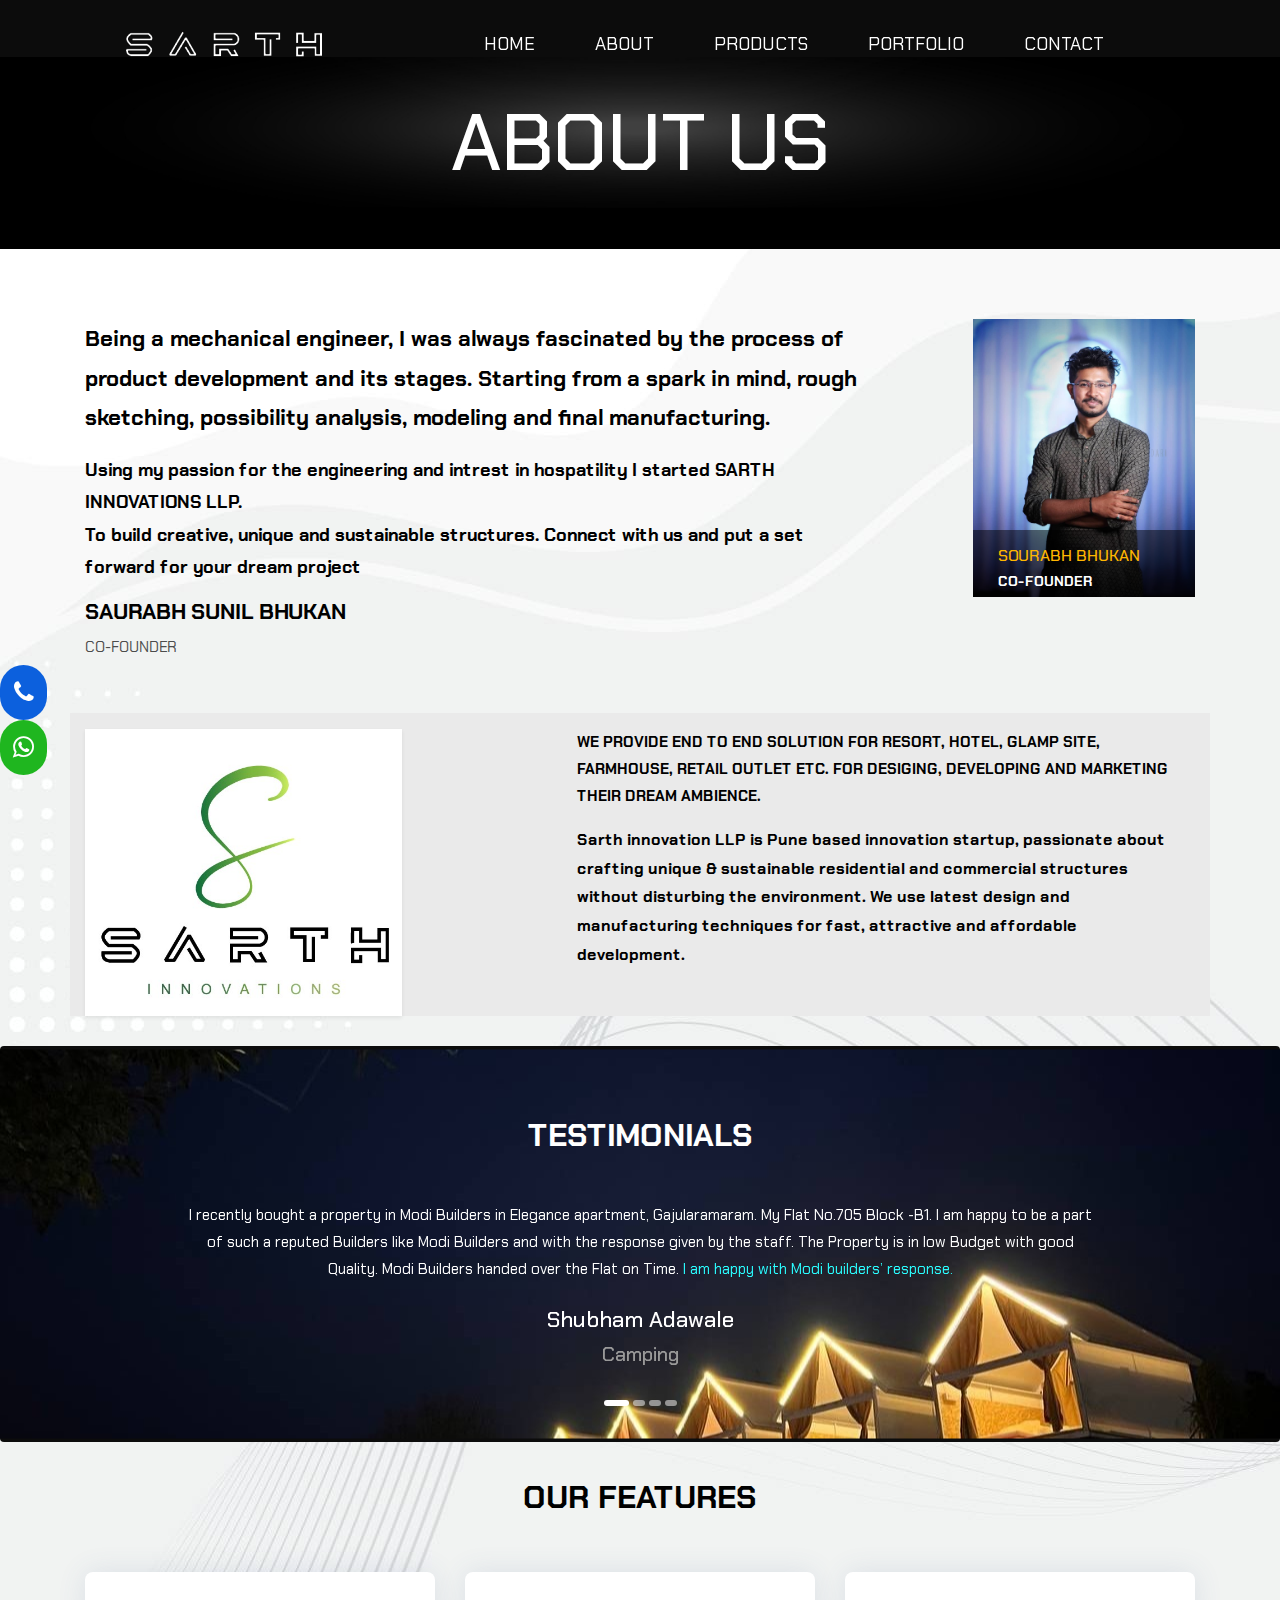
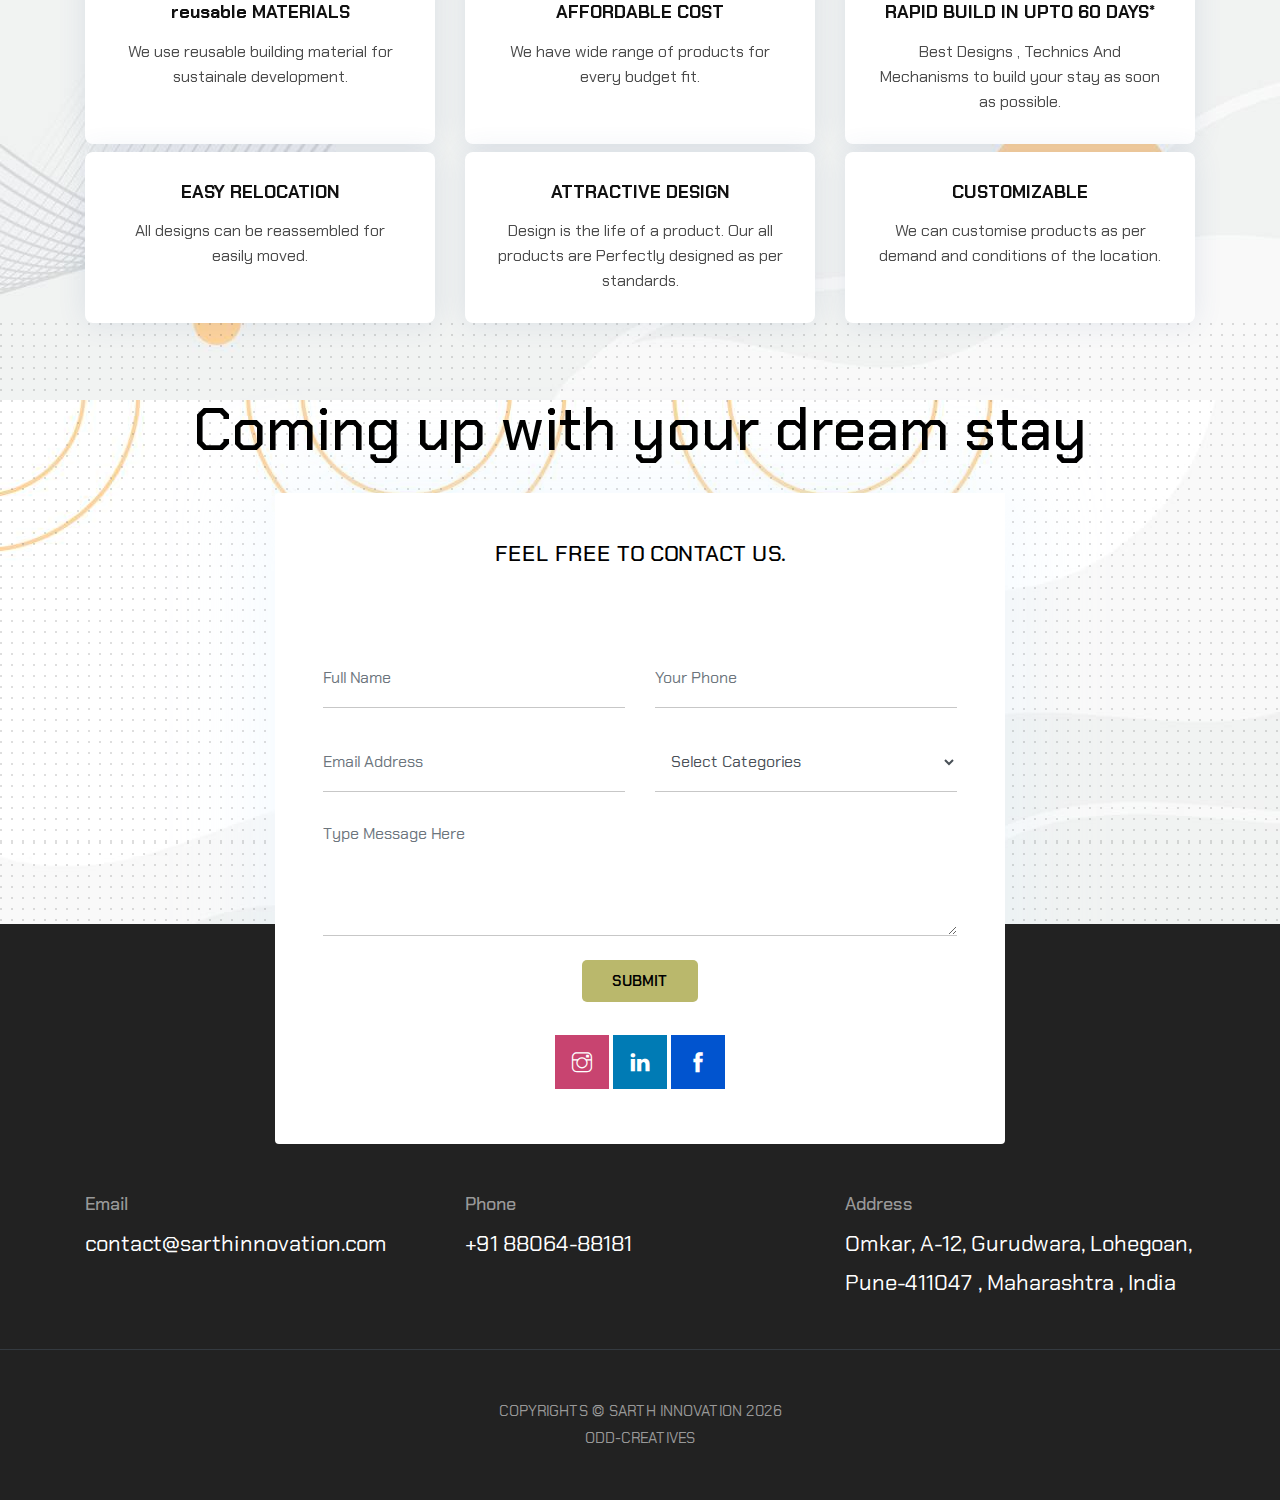
==== commit 09764c5a: "2s" ====
--- a/about.html
+++ b/about.html
@@ -255,7 +255,7 @@
           <div class="icon-box text-center " data-aos="fade-up" data-aos-delay="100">
             <!-- <div class="icon"><i class="bx bxl-dribbble"></i></div> -->
             <h4 class="title"><a>reusable MATERIALS</a></h4>
-            <p class="description">We use reusable building material for sustainale development.</p>
+            <p class="description" >We use reusable building material for sustainale development.</p>
           </div>
         </div>
 
--- a/css/style.css
+++ b/css/style.css
@@ -126,15 +126,17 @@
 
 .btn-primary {
   background: #BAB86C;
-  color: #fff;
+  color: rgb(0, 0, 0);
 }
 
 .btn-primary:active {
   background: #0f0f10 !important;
+  color: white;
 }
 
 .btn-primary:hover {
   background: #0f0f10;
+  color: white;
 }
 
 .btn-primary.focus,
@@ -1289,8 +1291,8 @@
 }
 
 .featured-services .description {
-  font-size: 15px;
-  line-height: 28px;
+  font-size: 1.02rem;
+  line-height: 25px;
   margin-bottom: 0;
 }
 
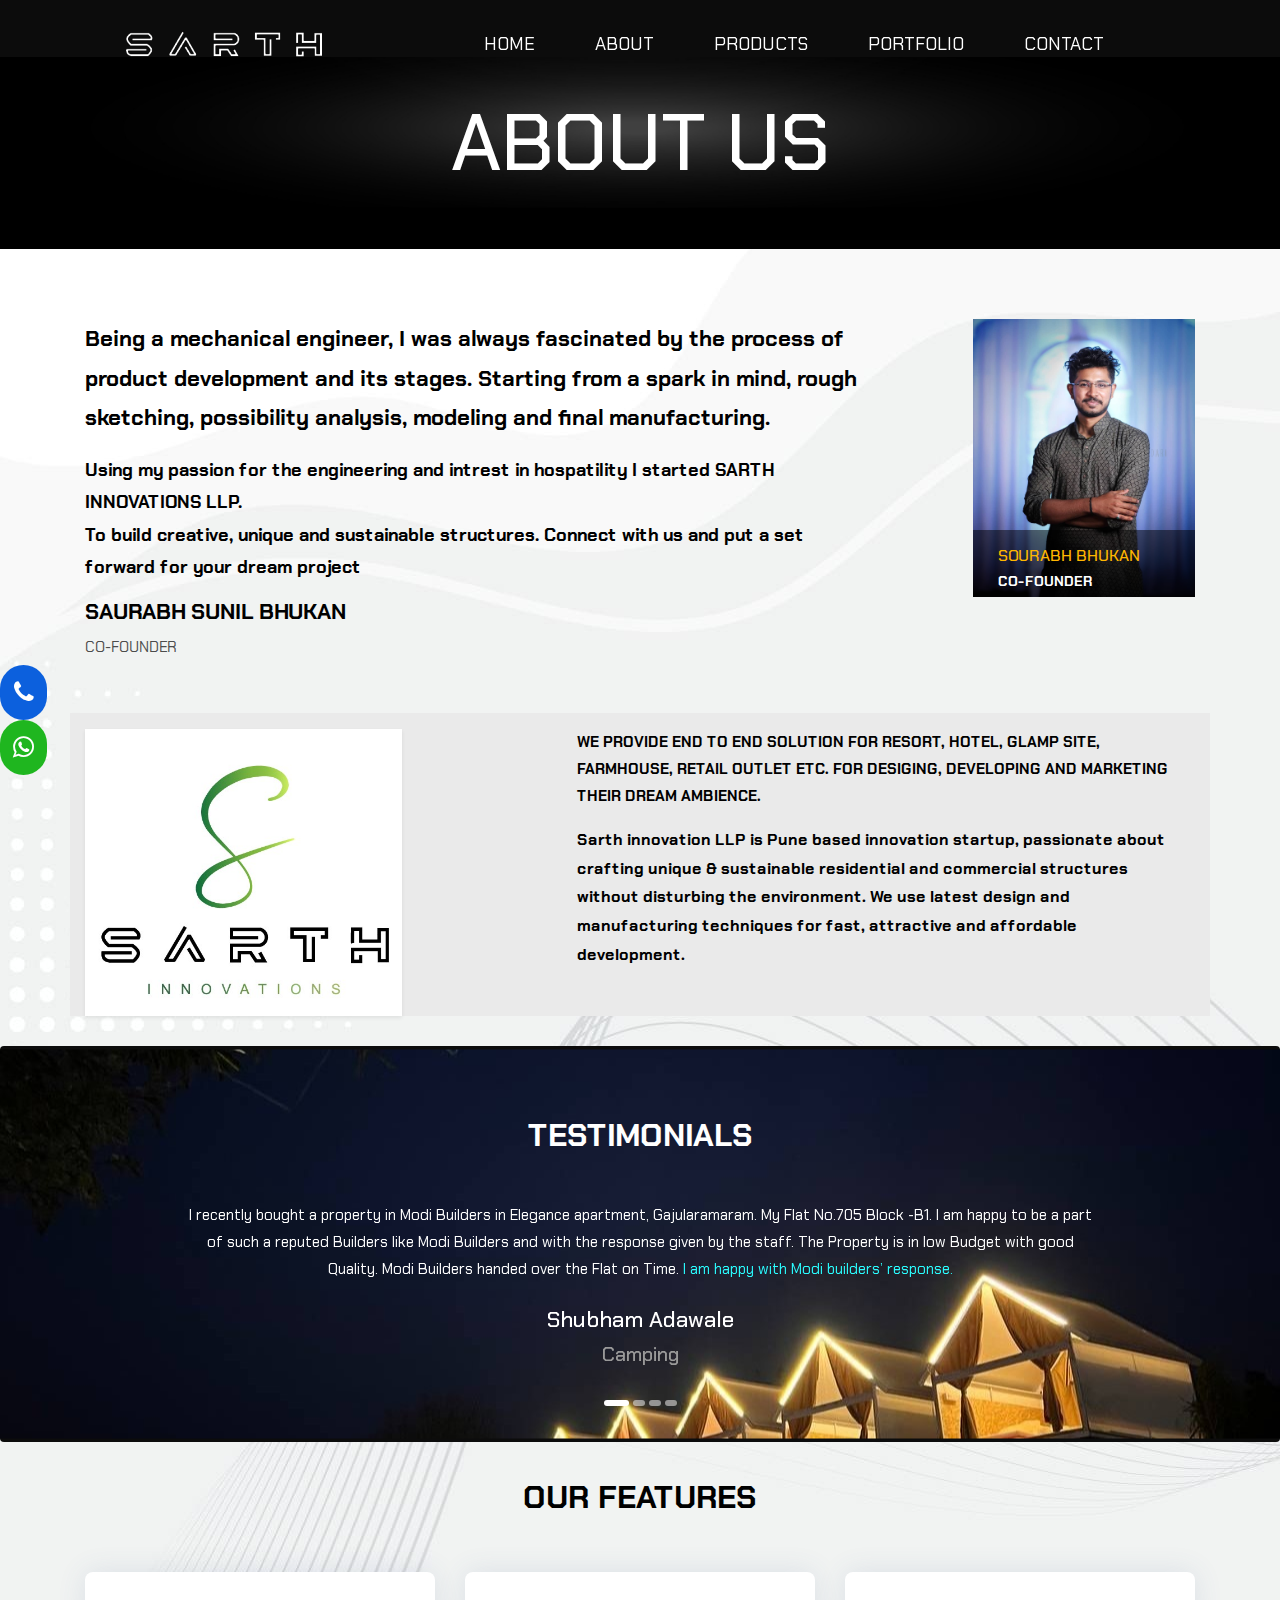
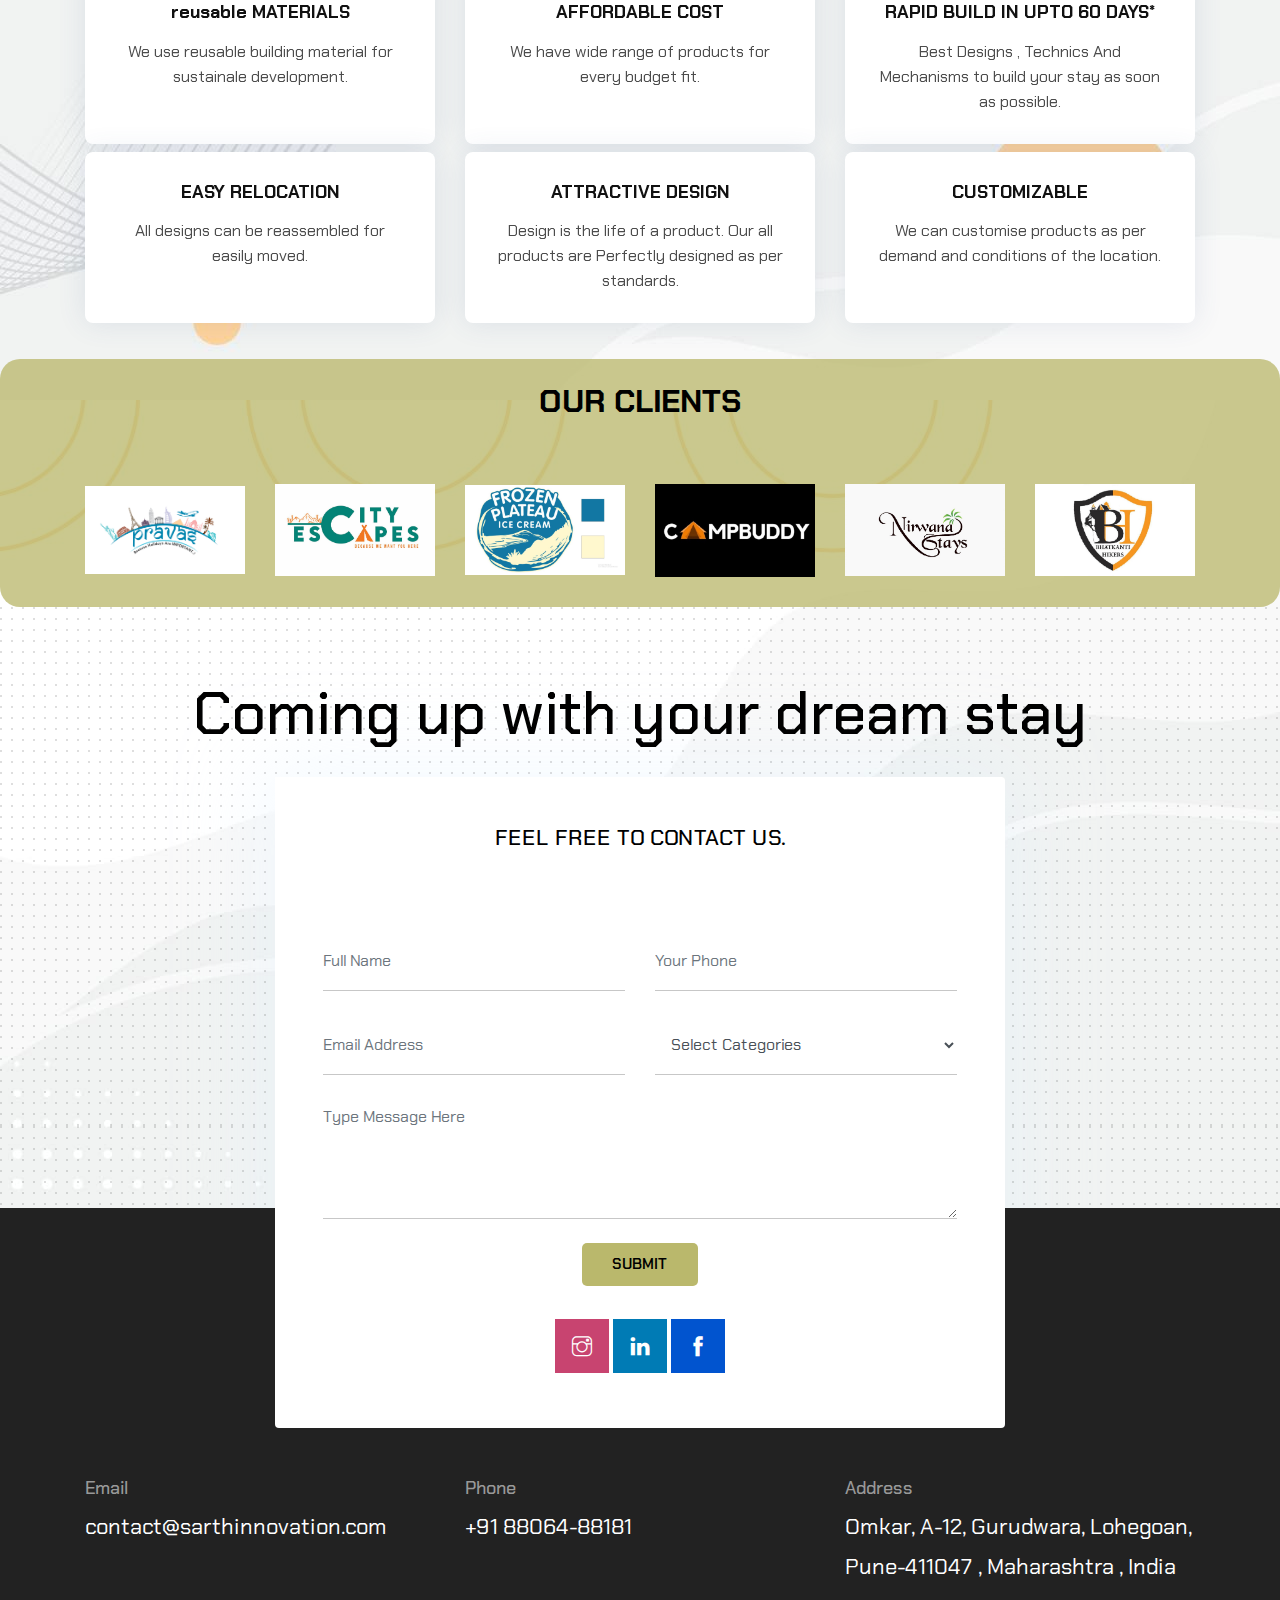
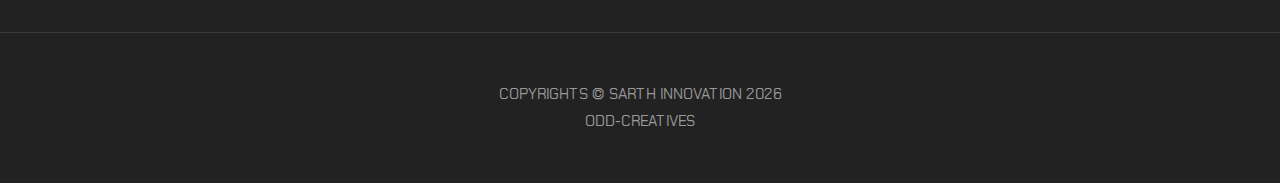
==== commit ee407bc6: "2s" ====
--- a/about.html
+++ b/about.html
@@ -73,7 +73,7 @@
     <div class="container">
       <div class="row">
         <div class="col-12 text-center">
-          <h1 class="text-white font-tertiary mt-3 mt-3" >ABOUT US</h1>
+          <h1 class="text-white font-tertiary mt-3 mt-3">ABOUT US</h1>
         </div>
       </div>
     </div>
@@ -117,8 +117,10 @@
                   <br>
                   <div class="team-social-icons">
                     <!-- <a target="_blank" href="https://www.facebook.com/sourabh.ssb.5"><i class="ti ti-facebook"></i></a> -->
-                    <a target="_blank" href="https://www.linkedin.com/in/sourabh-bhukan-240670218/"><i class="ti ti-linkedin"></i></a>
-                    <a target="_blank" href="https://www.instagram.com/sourabh_bhukan/"><i class="ti ti-instagram"></i></a>
+                    <a target="_blank" href="https://www.linkedin.com/in/sourabh-bhukan-240670218/"><i
+                        class="ti ti-linkedin"></i></a>
+                    <a target="_blank" href="https://www.instagram.com/sourabh_bhukan/"><i
+                        class="ti ti-instagram"></i></a>
                   </div>
                   <!--/ social-icons-->
                 </div>
@@ -145,7 +147,8 @@
 
           <p style="font-weight: bold; color:black; font-size:15px;">WE PROVIDE END TO END SOLUTION FOR RESORT, HOTEL,
             GLAMP SITE, FARMHOUSE, RETAIL OUTLET ETC. FOR DESIGING, DEVELOPING AND MARKETING THEIR DREAM AMBIENCE.
-          <p class="text-dark " style="font-weight: bold; color:black; font-size:16px;"> Sarth innovation LLP is Pune based innovation startup, passionate about crafting
+          <p class="text-dark " style="font-weight: bold; color:black; font-size:16px;"> Sarth innovation LLP is Pune
+            based innovation startup, passionate about crafting
             unique & sustainable residential and commercial structures without disturbing the environment. We use latest
             design and manufacturing techniques for fast, attractive and affordable development.
           </p>
@@ -255,7 +258,7 @@
           <div class="icon-box text-center " data-aos="fade-up" data-aos-delay="100">
             <!-- <div class="icon"><i class="bx bxl-dribbble"></i></div> -->
             <h4 class="title"><a>reusable MATERIALS</a></h4>
-            <p class="description" >We use reusable building material for sustainale development.</p>
+            <p class="description">We use reusable building material for sustainale development.</p>
           </div>
         </div>
 
@@ -327,6 +330,51 @@
     </div>
   </div> -->
   <!-- /about -->
+
+  <br>
+  <br>
+
+  <!-- ======= Clients Section ======= -->
+  <section id="clients" class="clients section-bg bg-clients">
+    <div class="container" data-aos="zoom-in">
+
+
+      <div class="row">
+
+        <div class="col-12 text-center section-title  mt-2">
+          <h2 class="section-title">OUR CLIENTS</h2>
+        </div>
+
+        <div class="col-lg-2 col-md-4 col-6 d-flex align-items-center justify-content-center">
+          <img src="images/clients-logo/pravas.png" class="img-fluid" alt="">
+        </div>
+
+        <div class="col-lg-2 col-md-4 col-6 d-flex align-items-center justify-content-center">
+          <img src="images/clients-logo/city express.jpg" class="img-fluid" alt="">
+        </div>
+
+        <div class="col-lg-2 col-md-4 col-6 d-flex align-items-center justify-content-center">
+          <img src="images/clients-logo/frozen_plato.jpg" class="img-fluid" alt="">
+        </div>
+
+
+        <div class="col-lg-2 col-md-4 col-6 d-flex align-items-center justify-content-center">
+          <img src="images/clients-logo/campbuddy.jpg" class="img-fluid" alt="">
+        </div>
+
+        <div class="col-lg-2 col-md-4 col-6 d-flex align-items-center justify-content-center">
+          <img src="images/clients-logo/nirvana.jpg" class="img-fluid" alt="">
+        </div>
+
+        <div class="col-lg-2 col-md-4 col-6 d-flex align-items-center justify-content-center">
+          <img src="images/clients-logo/bhatkanti.jpg" class="img-fluid" alt="">
+        </div>
+
+      </div>
+
+    </div>
+  </section><!-- End Clients Section -->
+
 
 
   <!-- contact -->
--- a/css/style.css
+++ b/css/style.css
@@ -2025,4 +2025,38 @@
 .ti-instagram {
   background: #c84470;
   color: white;
+}
+
+
+
+
+
+/*--------------------------------------------------------------
+# Clients
+--------------------------------------------------------------*/
+.clients {
+  padding: 15px 0;
+  text-align: center;
+  border-radius: 20px;
+}
+
+.clients img {
+  max-width: 100%;
+  transition: all 0.4s ease-in-out;
+  display: inline-block;
+  padding: 15px 0;
+}
+
+.clients img:hover {
+  transform: scale(1.15);
+}
+
+@media (max-width: 768px) {
+  .clients img {
+    max-width: 40%;
+  }
+}
+
+.bg-clients{
+  background-color: #bab76cc4;
 }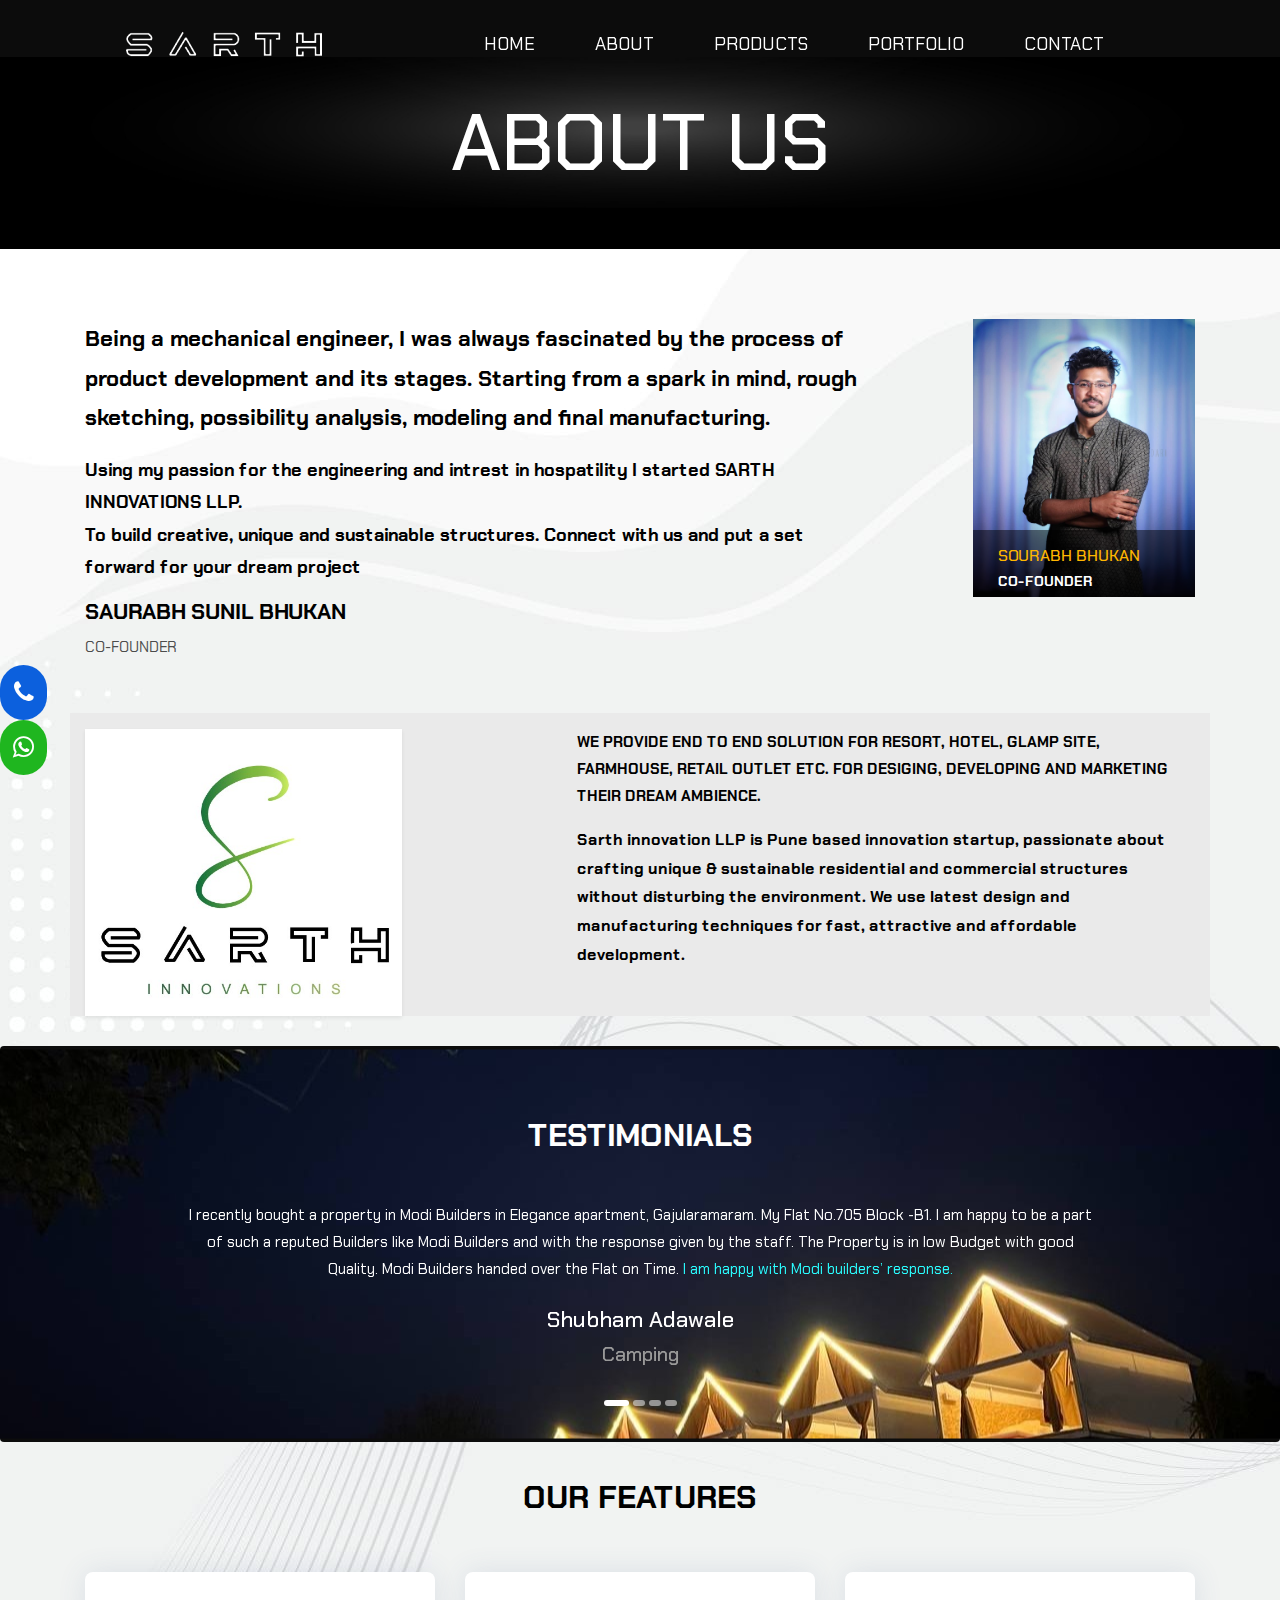
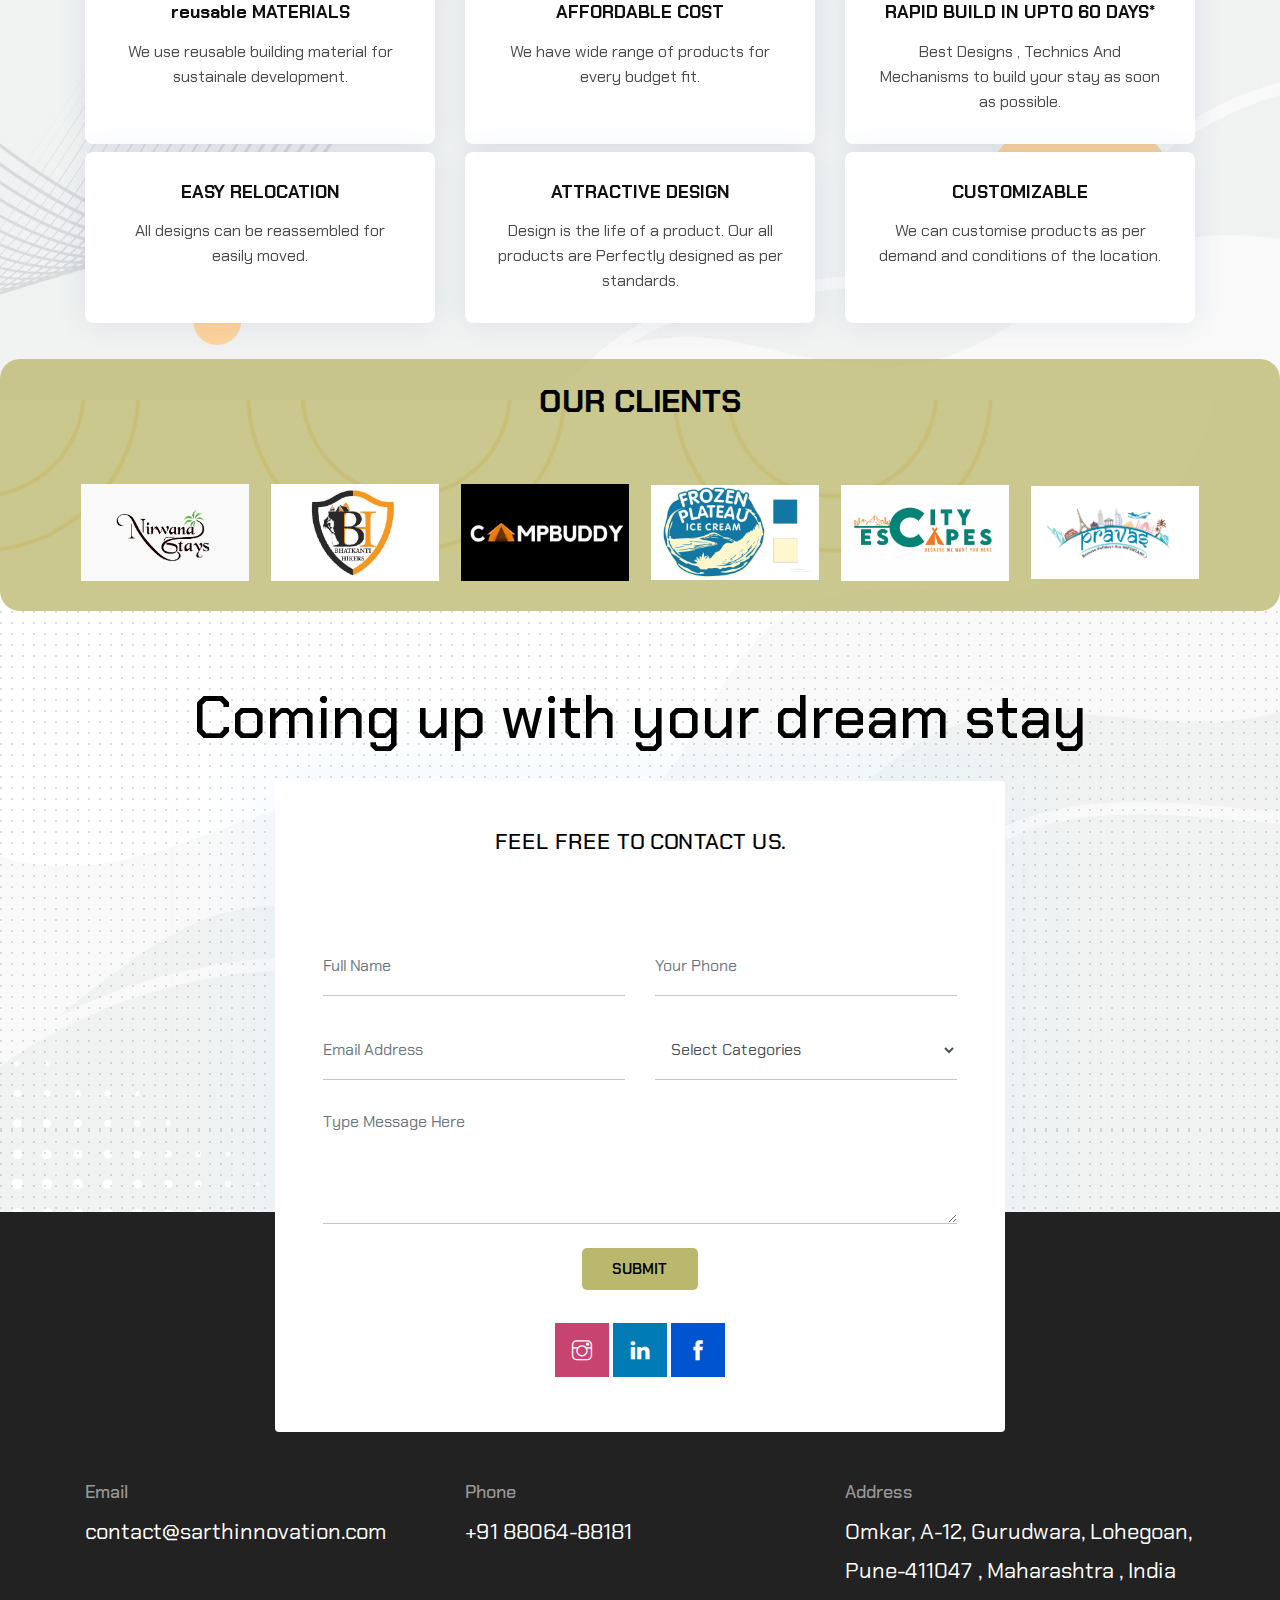
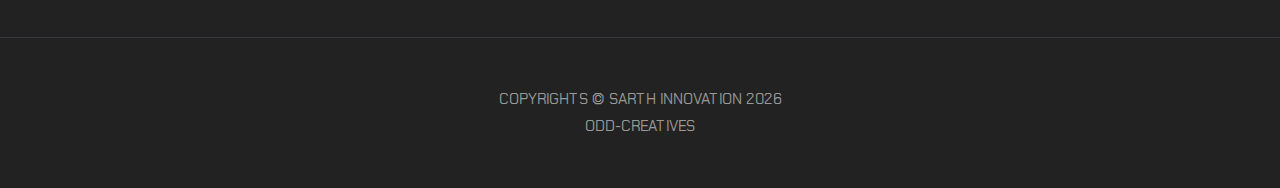
==== commit 60f100f0: "3s" ====
--- a/about.html
+++ b/about.html
@@ -334,46 +334,47 @@
   <br>
   <br>
 
-  <!-- ======= Clients Section ======= -->
-  <section id="clients" class="clients section-bg bg-clients">
-    <div class="container" data-aos="zoom-in">
-
-
-      <div class="row">
-
-        <div class="col-12 text-center section-title  mt-2">
-          <h2 class="section-title">OUR CLIENTS</h2>
-        </div>
-
-        <div class="col-lg-2 col-md-4 col-6 d-flex align-items-center justify-content-center">
-          <img src="images/clients-logo/pravas.png" class="img-fluid" alt="">
-        </div>
-
-        <div class="col-lg-2 col-md-4 col-6 d-flex align-items-center justify-content-center">
-          <img src="images/clients-logo/city express.jpg" class="img-fluid" alt="">
-        </div>
-
-        <div class="col-lg-2 col-md-4 col-6 d-flex align-items-center justify-content-center">
-          <img src="images/clients-logo/frozen_plato.jpg" class="img-fluid" alt="">
-        </div>
-
-
-        <div class="col-lg-2 col-md-4 col-6 d-flex align-items-center justify-content-center">
-          <img src="images/clients-logo/campbuddy.jpg" class="img-fluid" alt="">
-        </div>
-
-        <div class="col-lg-2 col-md-4 col-6 d-flex align-items-center justify-content-center">
-          <img src="images/clients-logo/nirvana.jpg" class="img-fluid" alt="">
-        </div>
-
-        <div class="col-lg-2 col-md-4 col-6 d-flex align-items-center justify-content-center">
-          <img src="images/clients-logo/bhatkanti.jpg" class="img-fluid" alt="">
-        </div>
-
-      </div>
-
-    </div>
-  </section><!-- End Clients Section -->
+    <!-- ======= Clients Section ======= -->
+    <section id="clients" class="clients section-bg bg-clients ">
+      <div class="container" data-aos="zoom-in">
+
+
+        <div class="row">
+
+          <div class="col-12 text-center section-title mt-2">
+            <h2 class="section-title">OUR CLIENTS</h2>
+          </div>
+
+
+          <div class="col-lg-2 col-md-4 col-6 d-flex align-items-center justify-content-center">
+            <img src="images/clients-logo/nirvana.jpg" class="img-fluid" alt="">
+          </div>
+
+          <div class="col-lg-2 col-md-4 col-6 d-flex align-items-center justify-content-center">
+            <img src="images/clients-logo/bhatkanti.jpg" class="img-fluid" alt="">
+          </div>
+
+
+          <div class="col-lg-2 col-md-4 col-6 d-flex align-items-center justify-content-center">
+            <img src="images/clients-logo/campbuddy.jpg" class="img-fluid" alt="">
+          </div>
+
+
+          <div class="col-lg-2 col-md-4 col-6 d-flex align-items-center justify-content-center">
+            <img src="images/clients-logo/frozen_plato.jpg" class="img-fluid" alt="">
+          </div>
+
+          <div class="col-lg-2 col-md-4 col-6 d-flex align-items-center justify-content-center">
+            <img src="images/clients-logo/city express.jpg" class="img-fluid" alt="">
+          </div>
+
+          <div class="col-lg-2 col-md-4 col-6 d-flex align-items-center justify-content-center">
+            <img src="images/clients-logo/pravas.png" class="img-fluid" alt="">
+          </div>
+        </div>
+
+      </div>
+    </section><!-- End Clients Section -->
 
 
 
--- a/css/style.css
+++ b/css/style.css
@@ -2041,7 +2041,7 @@
 }
 
 .clients img {
-  max-width: 100%;
+  max-width: 105%;
   transition: all 0.4s ease-in-out;
   display: inline-block;
   padding: 15px 0;
@@ -2053,7 +2053,7 @@
 
 @media (max-width: 768px) {
   .clients img {
-    max-width: 40%;
+    max-width: 100%;
   }
 }
 
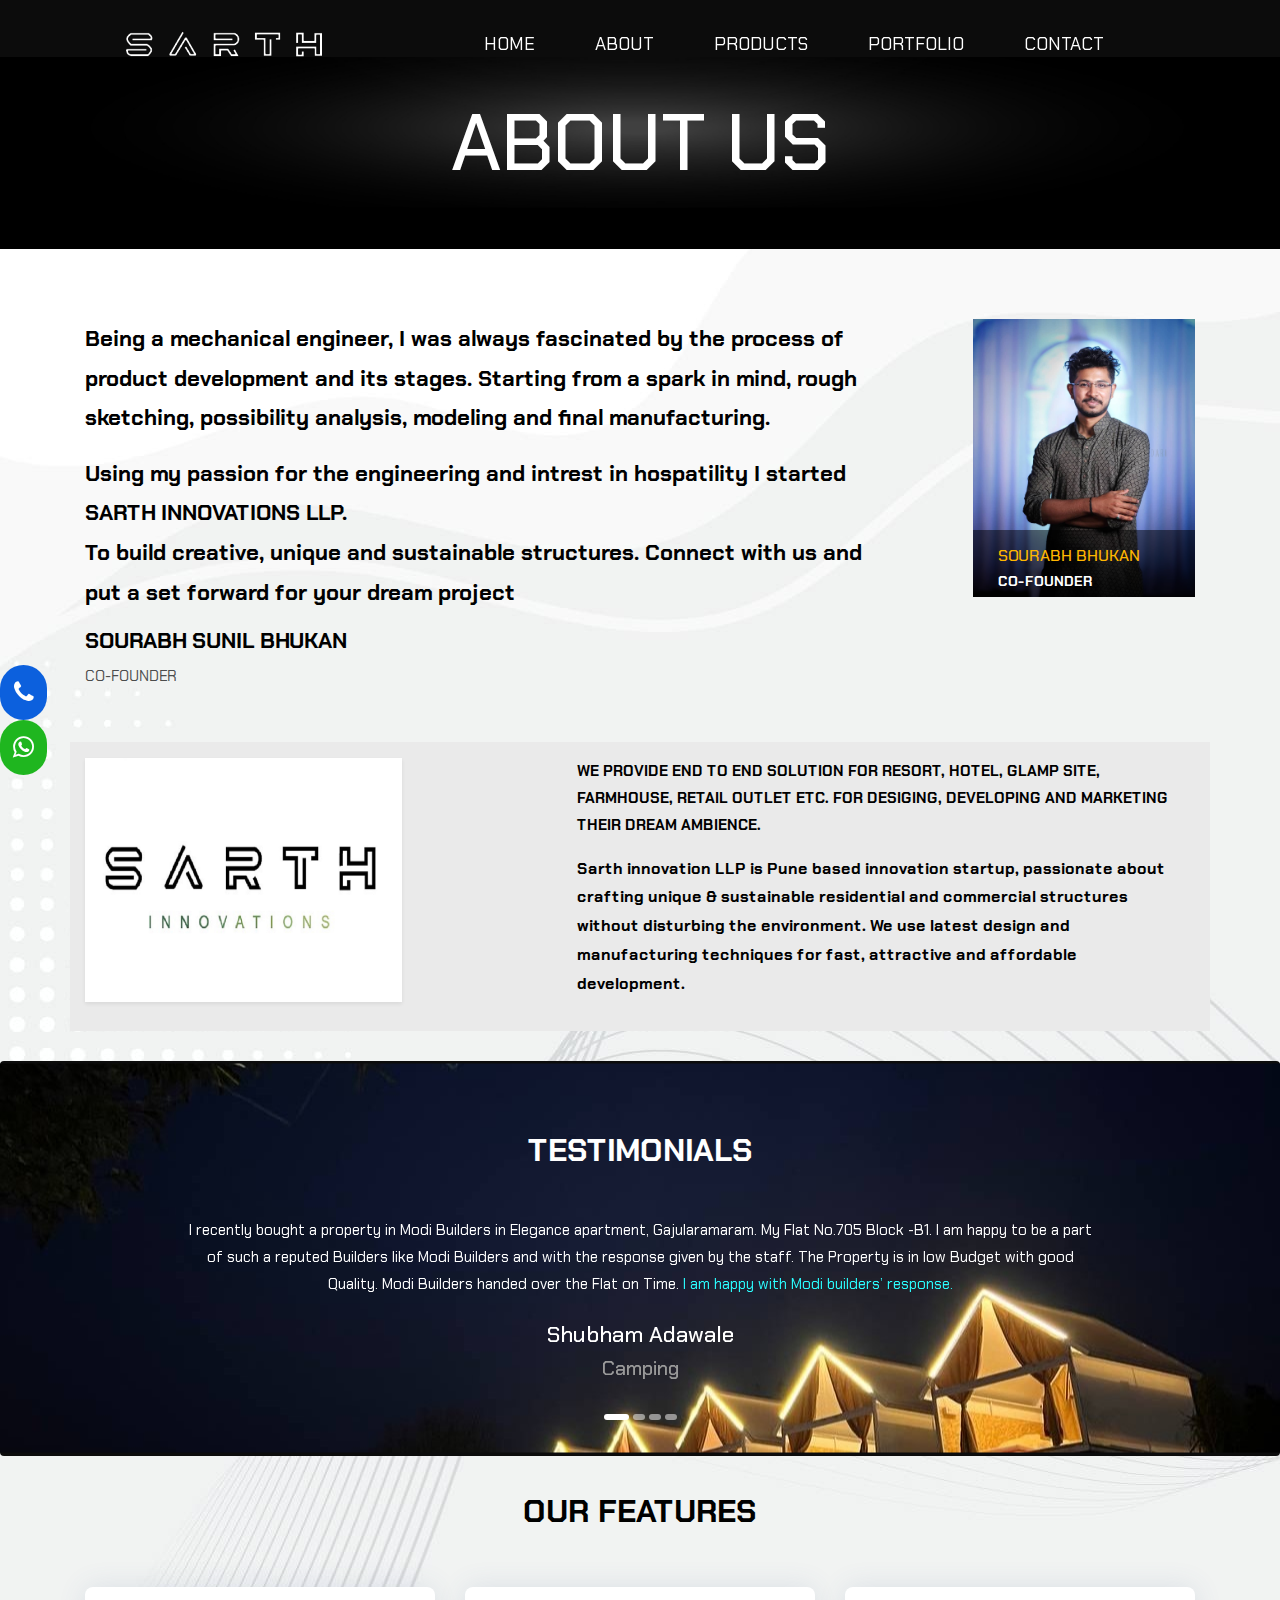
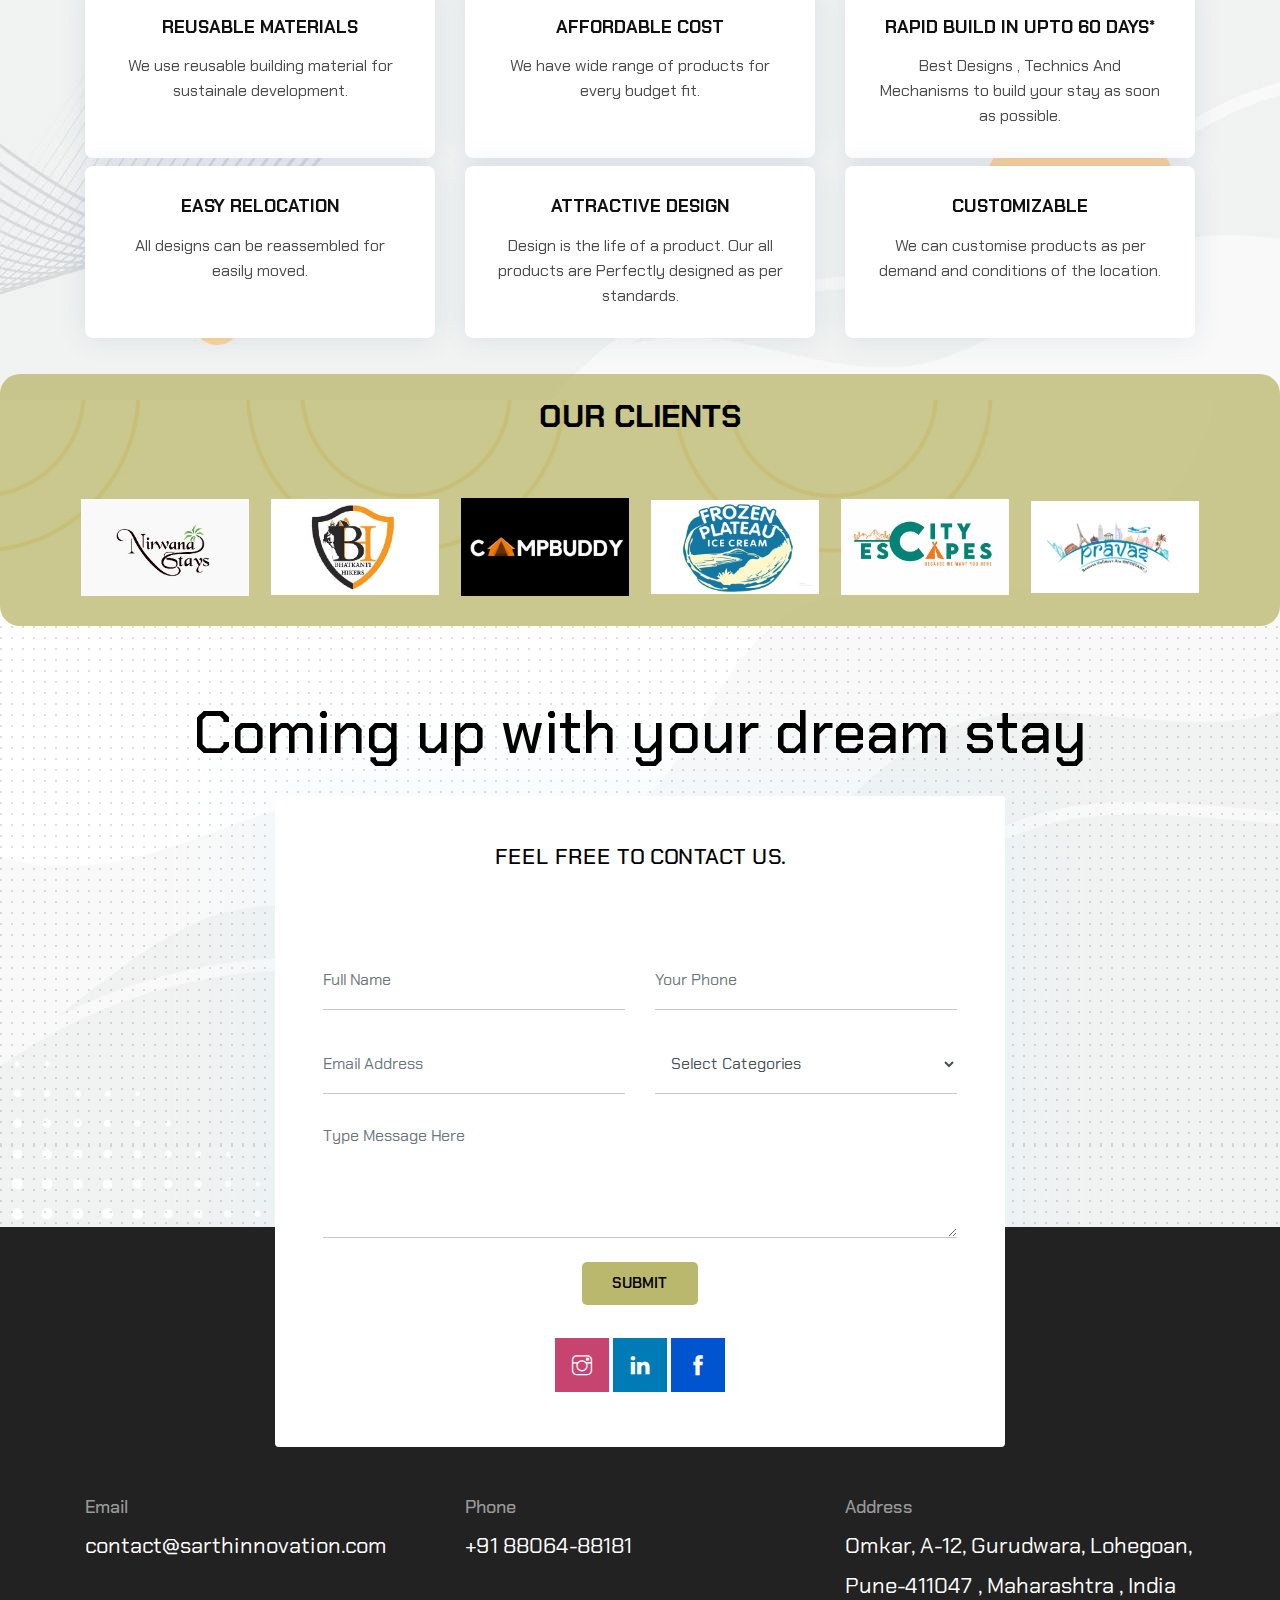
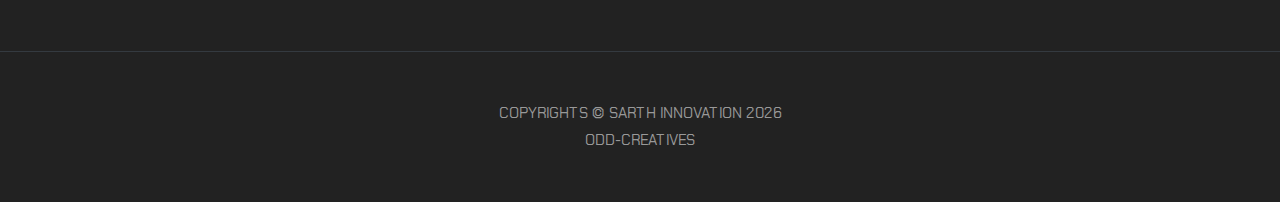
==== commit a27054c1: "New Updates By Sourabh" ====
--- a/about.html
+++ b/about.html
@@ -92,13 +92,13 @@
           <p style="font-weight: bold; color:black; font-size:22px;">
             Being a mechanical engineer, I was always fascinated by the process of product development and its stages.
             Starting from a spark in mind, rough sketching, possibility analysis, modeling and final manufacturing.
-          <p class="text-dark " style="font-weight: bold; font-size:18px; ">
+          <p class="text-dark " style="font-weight: bold; font-size:22px; ">
             Using my passion for the engineering and intrest in hospatility I started SARTH INNOVATIONS LLP. <br>
             To build creative, unique and sustainable structures. Connect with us and put a set forward for your dream
             project
           </p>
           </p>
-          <h4 style="font-weight:bold ">SAURABH SUNIL BHUKAN</h4>
+          <h4 style="font-weight:bold ">SOURABH SUNIL BHUKAN</h4>
           <p>CO-FOUNDER</p>
         </div>
 
@@ -257,7 +257,7 @@
         <div class="col-md-6 col-lg-4 d-flex align-items-stretch mb-2  mb-lg-0 mt-2">
           <div class="icon-box text-center " data-aos="fade-up" data-aos-delay="100">
             <!-- <div class="icon"><i class="bx bxl-dribbble"></i></div> -->
-            <h4 class="title"><a>reusable MATERIALS</a></h4>
+            <h4 class="title"><a>REUSABLE MATERIALS</a></h4>
             <p class="description">We use reusable building material for sustainale development.</p>
           </div>
         </div>
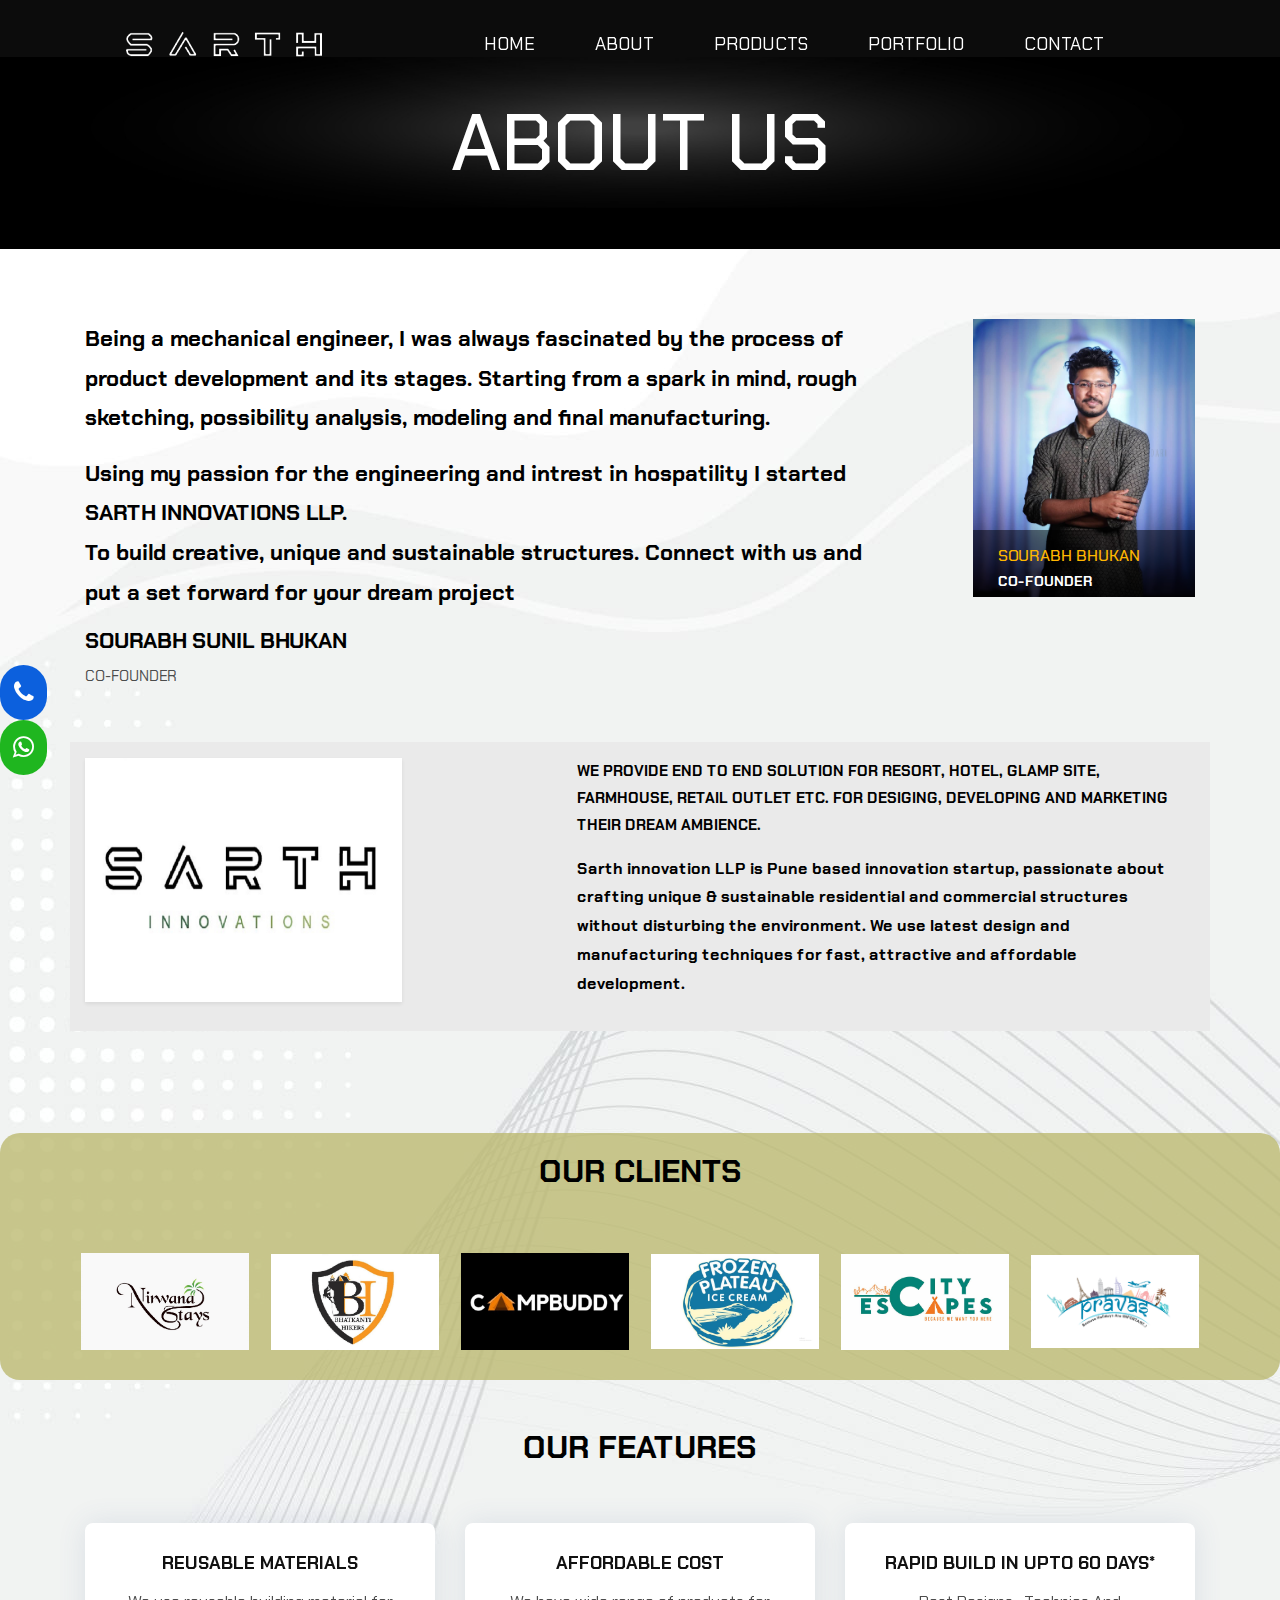
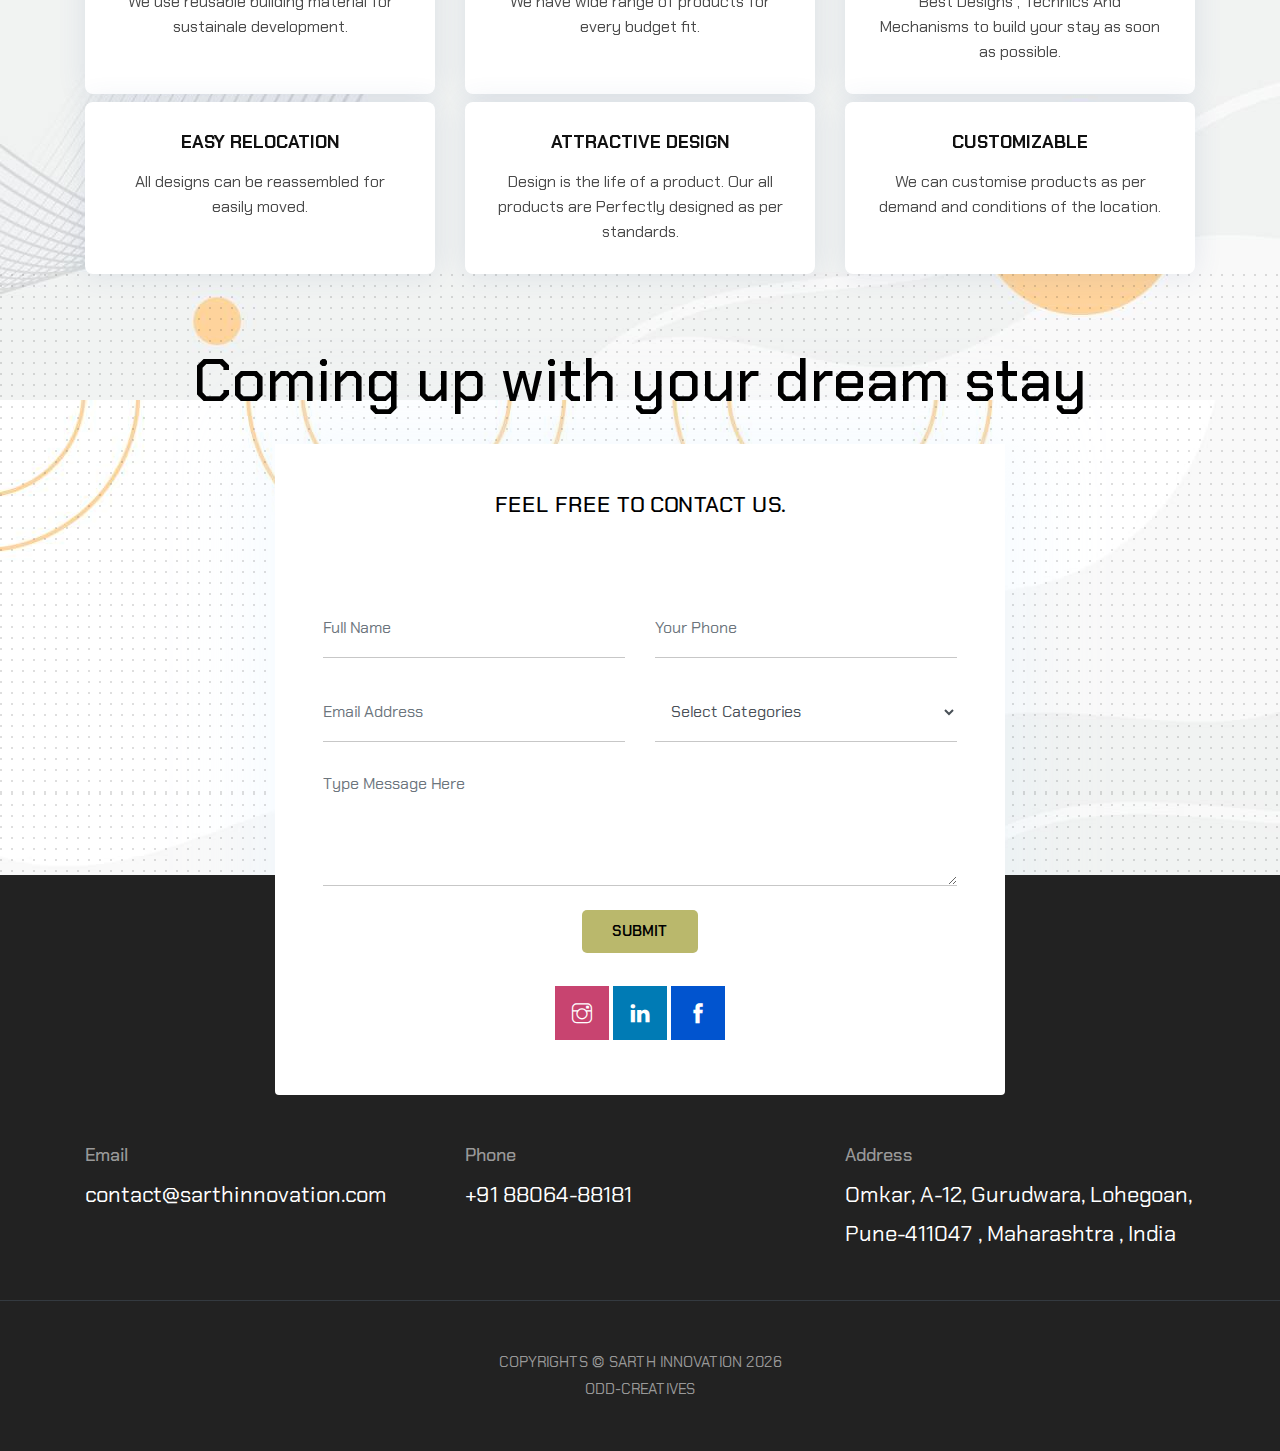
==== commit ab07e8bb: "aaa" ====
--- a/about.html
+++ b/about.html
@@ -161,90 +161,124 @@
   <!-- End OF About Section -->
 
   <!-- testimonial -->
-  <section class="section bg-primary position-relative testimonial-bg-shapes rounded"
+  <!-- <section class="section bg-primary position-relative testimonial-bg-shapes rounded"
     style="background-image: './images/test.png';">
     <div class="container">
       <div class="row">
-        <!-- <div class="col-12 text-center">
-         <h2 class="section-title text-white mb-5">Testimonials</h2>
-       </div> -->
         <div class="col-12 text-center section-title">
           <h2 class="section-title text-white">Testimonials</h2>
         </div>
         <div class="col-lg-10 mx-auto testimonial-slider">
-          <!-- slider-item -->
           <div class="text-center testimonial-content">
-            <!-- <i class="ti-quote-right text-white icon mb-4 d-inline-block"></i> -->
             <p class="text-white mb-4">I recently bought a property in Modi Builders in Elegance apartment,
               Gajularamaram. My Flat No.705 Block -B1. I am happy to be a part of such a reputed Builders like Modi
               Builders and with the response given by the staff. The Property is in low Budget with good Quality. Modi
               Builders handed over the Flat on Time.
               <strong> I am happy with Modi builders’ response.</strong>
             </p>
-            <!-- <img class="img-fluid rounded-circle mb-4 d-inline-block" src="images/testimonial/client-1.png"
-             alt="client-image"> -->
+
             <h4 class="text-white">Shubham Adawale</h4>
             <h6 class="text-light mb-4">Camping</h6>
           </div>
-          <!-- slider-item -->
-
-          <!-- slider-item -->
+
           <div class="text-center testimonial-content">
-            <!-- <i class="ti-quote-right text-white icon mb-4 d-inline-block"></i> -->
             <p class="text-white mb-4">Quality of Modi builders flats are excellent,we are happy with services at
               Emerald heights.<strong> Overall iam Satified with their services .</strong>.</p> <br><br>
-            <!-- <img class="img-fluid rounded-circle mb-4 d-inline-block" src="images/testimonial/client-1.png"
-                 alt="client-image"> -->
             <h4 class="text-white">Shreyash Lokhande</h4>
             <h6 class="text-light mb-4">Agro Tourism</h6>
             <br>
           </div>
-          <!-- slider-item -->
-
-          <!-- slider-item -->
+
           <div class="text-center testimonial-content">
-            <!-- <i class="ti-quote-right text-white icon mb-4 d-inline-block"></i> -->
             <p class="text-white mb-4">Lorem ipsum dolor sit amet, consectetur adipisicing elit, sed do eiusmod tempor
               incididunt ut labore et dolore magna aliqua. Ut enim ad minim veniam, <strong>quis nostrud exercitation
                 ullamco laboris nisi ut aliquip ex ea commodo consequat.</strong> Duis aute irure dolor in reprehenderit
               in voluptate velit esse cillum dolore eu fugiat nulla pariatur.</p>
-            <!-- <img class="img-fluid rounded-circle mb-4 d-inline-block" src="images/testimonial/client-1.png"
-             alt="client-image"> -->
+
             <h4 class="text-white">Raju Walunj</h4>
             <h6 class="text-light mb-4">CEO, Rajratna</h6>
           </div>
-          <!-- slider-item -->
-
-          <!-- slider-item -->
+
           <div class="text-center testimonial-content">
-            <!-- <i class="ti-quote-right text-white icon mb-4 d-inline-block"></i> -->
             <p class="text-white mb-4">Lorem ipsum dolor sit amet, consectetur adipisicing elit, sed do eiusmod tempor
               incididunt ut labore et dolore magna aliqua. Ut enim ad minim veniam, <strong>quis nostrud exercitation
                 ullamco laboris nisi ut aliquip ex ea commodo consequat.</strong> Duis aute irure dolor in reprehenderit
               in voluptate velit esse cillum dolore eu fugiat nulla pariatur.</p>
-            <!-- <img class="img-fluid rounded-circle mb-4 d-inline-block" src="images/testimonial/client-1.png"
-                 alt="client-image"> -->
+
             <h4 class="text-white">Tushar Thakar</h4>
             <h6 class="text-light mb-4">CEO, Pawana Camps</h6>
           </div>
-          <!-- slider-item -->
-        </div>
-      </div>
-    </div>
-    <!-- bg shapes -->
+        </div>
+      </div>
+    </div>
+
     <img src="images/test2.jpeg" alt="map" class="img-fluid bg-map">
-    <!-- <img src="images/illustrations/dots-group-v.png" alt="bg-shape" class="img-fluid bg-shape-1"> -->
-    <!-- <img src="images/illustrations/leaf-orange.png" alt="bg-shape" class="img-fluid bg-shape-2"> -->
-    <!-- <img src="images/illustrations/dots-group-sm.png" alt="bg-shape" class="img-fluid bg-shape-3"> -->
-    <!-- <img src="images/illustrations/leaf-pink-round.png" alt="bg-shape" class="img-fluid bg-shape-4"> -->
-    <!-- <img src="images/illustrations/leaf-cyan.png" alt="bg-shape" class="img-fluid bg-shape-5"> -->
-  </section>
+  </section> -->
+
   <!-- /testimonial -->
 
   <br><br>
 
+  <!-- <div class="container">
+    <div class="row">
+      <div class="col-md-4 text-center ">
+        <div class="shadow-down mb-4">
+          <img src="images/about/90508460_574022799878380_7846575564496296890_n.jpg" alt="author"
+            class="img-fluid w-60 drag-lg-top rounded-lg border-thick border-white" style="width:80%;">
+        </div>
+          <p>CO-FOUNDER</p>
+
+        <h4>ABHIJEET</h4>
+      </div>
+    </div>
+  </div> -->
+  <!-- /about -->
+
+  <br>
+  <br>
+
+  <!-- ======= Clients Section ======= -->
+  <section id="clients" class="clients section-bg bg-clients ">
+    <div class="container" data-aos="zoom-in">
+      <div class="row">
+
+        <div class="col-12 text-center section-title mt-1">
+          <h2 class="section-title">OUR CLIENTS</h2>
+        </div>
+
+
+        <div class="col-lg-2 col-md-4 col-6 d-flex align-items-center justify-content-center">
+          <img src="images/clients-logo/nirvana.jpg" class="img-fluid" alt="">
+        </div>
+
+        <div class="col-lg-2 col-md-4 col-6 d-flex align-items-center justify-content-center">
+          <img src="images/clients-logo/bhatkanti.jpg" class="img-fluid" alt="">
+        </div>
+
+
+        <div class="col-lg-2 col-md-4 col-6 d-flex align-items-center justify-content-center">
+          <img src="images/clients-logo/campbuddy.jpg" class="img-fluid" alt="">
+        </div>
+
+
+        <div class="col-lg-2 col-md-4 col-6 d-flex align-items-center justify-content-center">
+          <img src="images/clients-logo/frozen_plato.jpg" class="img-fluid" alt="">
+        </div>
+
+        <div class="col-lg-2 col-md-4 col-6 d-flex align-items-center justify-content-center">
+          <img src="images/clients-logo/city express.jpg" class="img-fluid" alt="">
+        </div>
+
+        <div class="col-lg-2 col-md-4 col-6 d-flex align-items-center justify-content-center">
+          <img src="images/clients-logo/pravas.png" class="img-fluid" alt="">
+        </div>
+      </div>
+
+    </div>
+  </section><!-- End Clients Section -->
+
   <!-- ======= Featured Services Section ======= -->
-  <section id="featured-services" class="featured-services">
+  <section id="featured-services" class="featured-services mt-5">
     <div class="container" data-aos="fade-up">
 
       <div class="row">
@@ -315,68 +349,6 @@
 
     </div>
   </section><!-- End Featured Services Section -->
-
-  <!-- <div class="container">
-    <div class="row">
-      <div class="col-md-4 text-center ">
-        <div class="shadow-down mb-4">
-          <img src="images/about/90508460_574022799878380_7846575564496296890_n.jpg" alt="author"
-            class="img-fluid w-60 drag-lg-top rounded-lg border-thick border-white" style="width:80%;">
-        </div>
-          <p>CO-FOUNDER</p>
-
-        <h4>ABHIJEET</h4>
-      </div>
-    </div>
-  </div> -->
-  <!-- /about -->
-
-  <br>
-  <br>
-
-    <!-- ======= Clients Section ======= -->
-    <section id="clients" class="clients section-bg bg-clients ">
-      <div class="container" data-aos="zoom-in">
-
-
-        <div class="row">
-
-          <div class="col-12 text-center section-title mt-2">
-            <h2 class="section-title">OUR CLIENTS</h2>
-          </div>
-
-
-          <div class="col-lg-2 col-md-4 col-6 d-flex align-items-center justify-content-center">
-            <img src="images/clients-logo/nirvana.jpg" class="img-fluid" alt="">
-          </div>
-
-          <div class="col-lg-2 col-md-4 col-6 d-flex align-items-center justify-content-center">
-            <img src="images/clients-logo/bhatkanti.jpg" class="img-fluid" alt="">
-          </div>
-
-
-          <div class="col-lg-2 col-md-4 col-6 d-flex align-items-center justify-content-center">
-            <img src="images/clients-logo/campbuddy.jpg" class="img-fluid" alt="">
-          </div>
-
-
-          <div class="col-lg-2 col-md-4 col-6 d-flex align-items-center justify-content-center">
-            <img src="images/clients-logo/frozen_plato.jpg" class="img-fluid" alt="">
-          </div>
-
-          <div class="col-lg-2 col-md-4 col-6 d-flex align-items-center justify-content-center">
-            <img src="images/clients-logo/city express.jpg" class="img-fluid" alt="">
-          </div>
-
-          <div class="col-lg-2 col-md-4 col-6 d-flex align-items-center justify-content-center">
-            <img src="images/clients-logo/pravas.png" class="img-fluid" alt="">
-          </div>
-        </div>
-
-      </div>
-    </section><!-- End Clients Section -->
-
-
 
   <!-- contact -->
   <section class="section section-on-footer" id="contact" data-background="images/backgrounds/bg-dots.png">
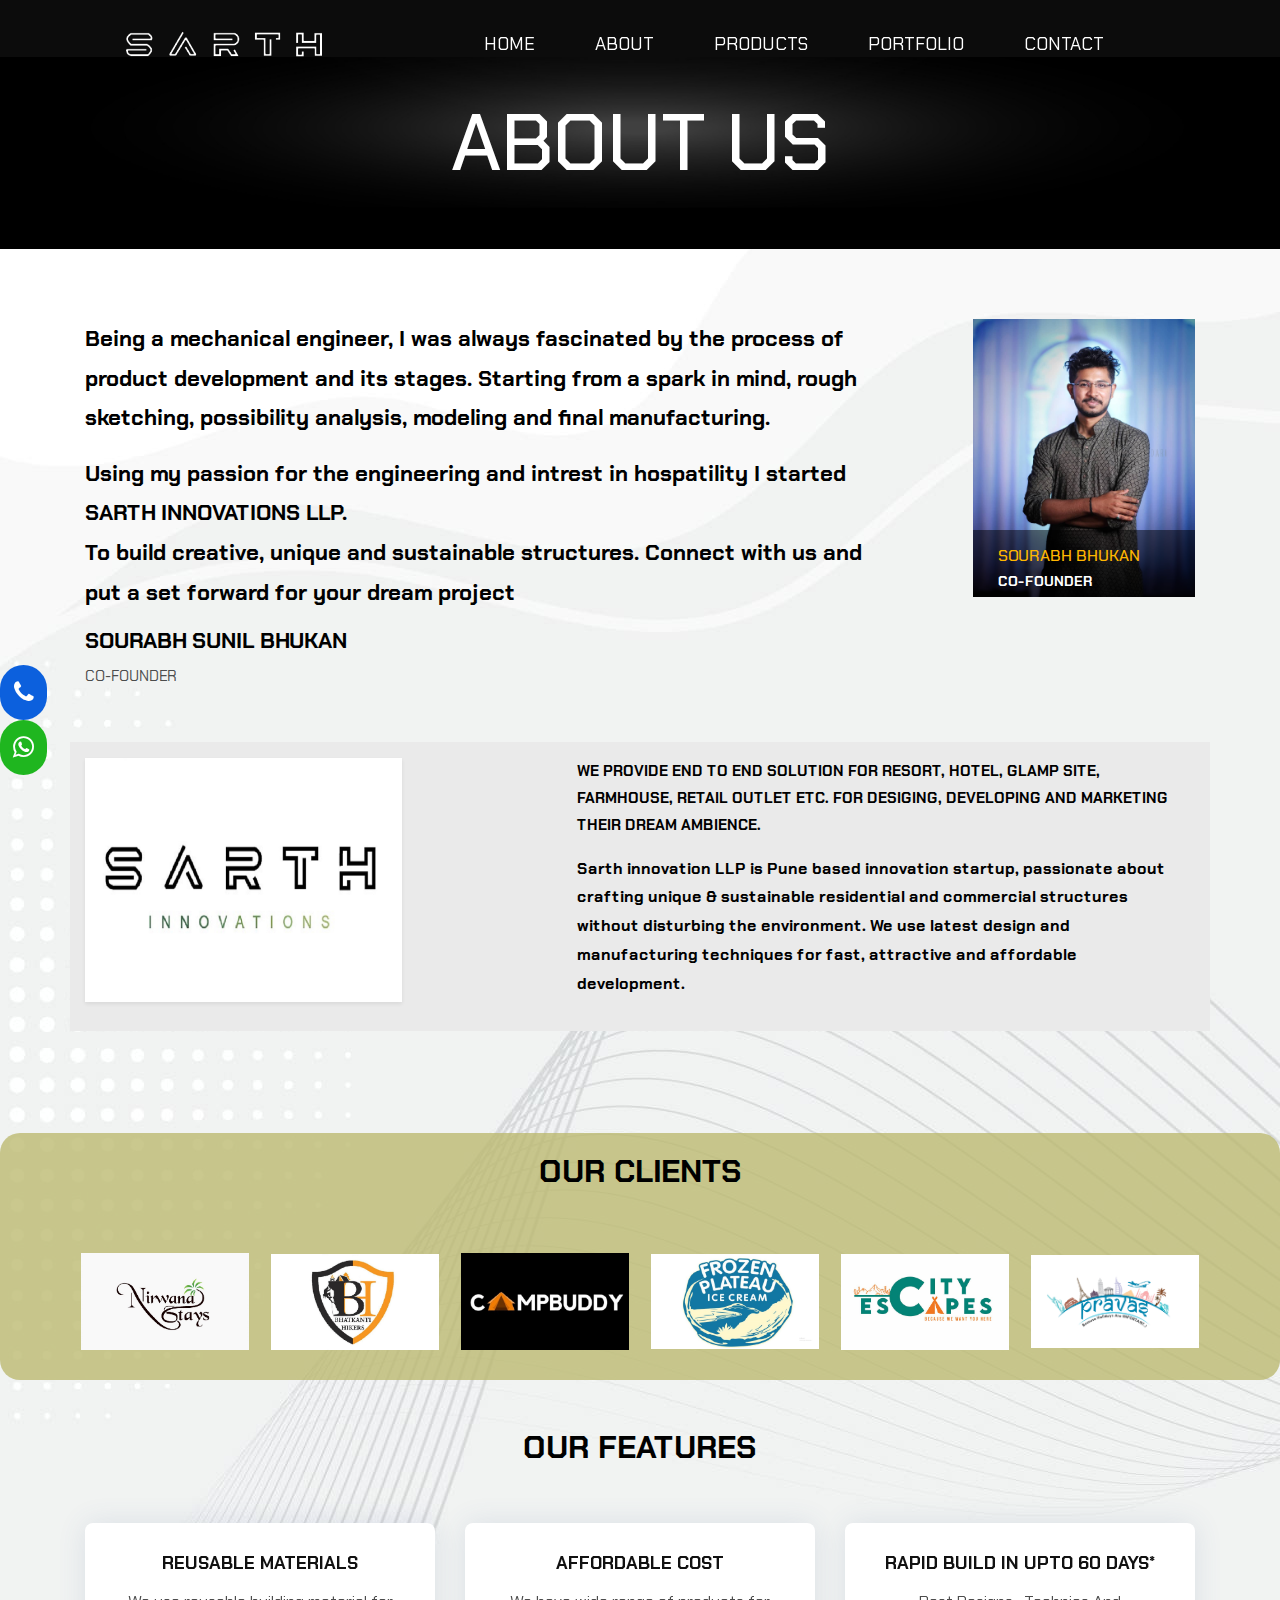
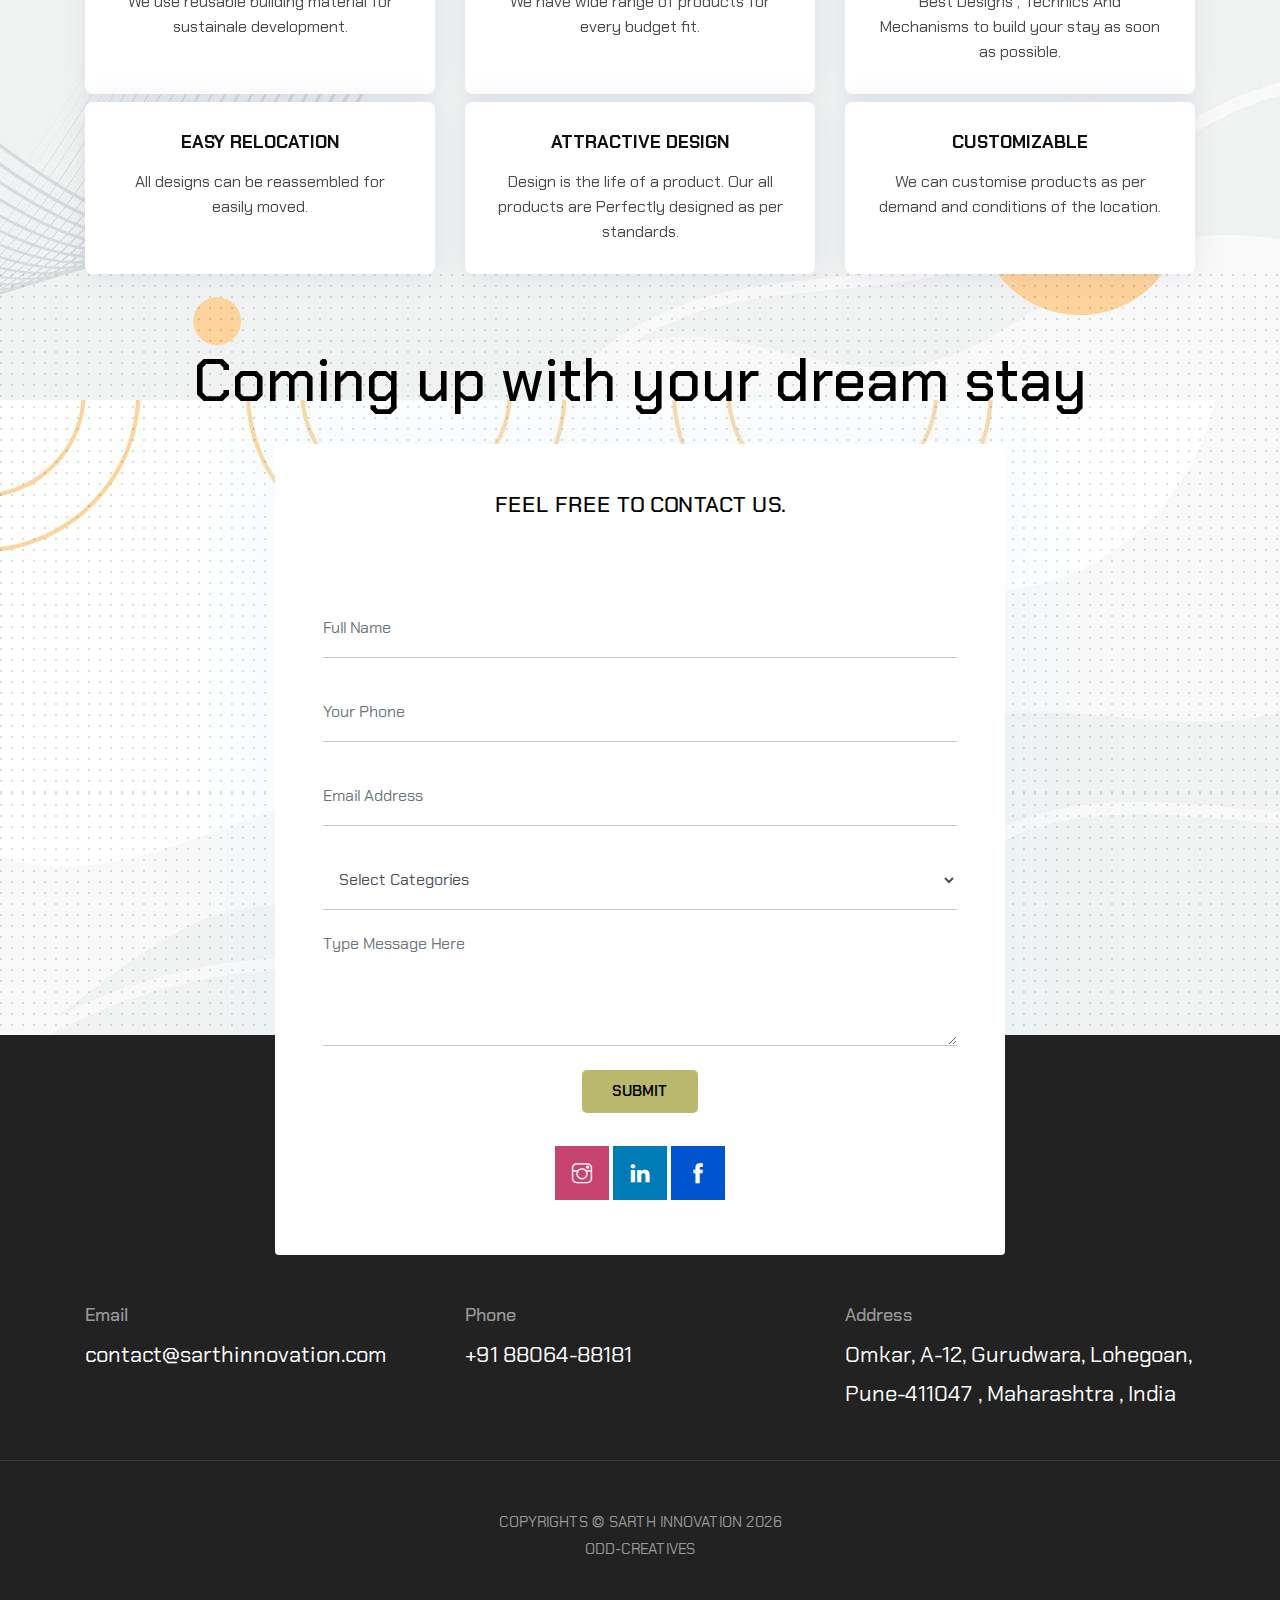
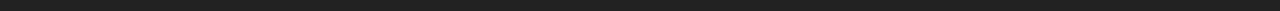
==== commit 4481f874: "md-12" ====
--- a/about.html
+++ b/about.html
@@ -288,7 +288,7 @@
 
 
 
-        <div class="col-md-6 col-lg-4 d-flex align-items-stretch mb-2  mb-lg-0 mt-2">
+        <div class="col-md-12 col-lg-4 d-flex align-items-stretch mb-2  mb-lg-0 mt-2">
           <div class="icon-box text-center " data-aos="fade-up" data-aos-delay="100">
             <!-- <div class="icon"><i class="bx bxl-dribbble"></i></div> -->
             <h4 class="title"><a>REUSABLE MATERIALS</a></h4>
@@ -305,7 +305,7 @@
           </div>
         </div>
 
-        <div class="col-md-6 col-lg-4 d-flex align-items-stretch mb-2 mb-lg-0 mt-2">
+        <div class="col-md-12 col-lg-4 d-flex align-items-stretch mb-2 mb-lg-0 mt-2">
           <div class="icon-box text-center" data-aos="fade-up" data-aos-delay="300">
             <!-- <div class="icon"><i class="bx bx-tachometer"></i></div> -->
             <h4 class="title"><a>RAPID BUILD IN UPTO 60 DAYS*</a></h4>
@@ -318,7 +318,7 @@
 
 
       <div class="row">
-        <div class="col-md-6 col-lg-4 d-flex align-items-stretch mb-2 mb-lg-0 mt-2">
+        <div class="col-md-12 col-lg-4 d-flex align-items-stretch mb-2 mb-lg-0 mt-2">
           <div class="icon-box text-center" data-aos="fade-up" data-aos-delay="100">
             <!-- <div class="icon"><i class="bx bxl-dribbble"></i></div> -->
             <h4 class="title"><a>EASY RELOCATION</a></h4>
@@ -337,7 +337,7 @@
           </div>
         </div>
 
-        <div class="col-md-6 col-lg-4 d-flex align-items-stretch mb-2 mb-lg-0 mt-2">
+        <div class="col-md-12 col-lg-4 d-flex align-items-stretch mb-2 mb-lg-0 mt-2">
           <div class="icon-box text-center" data-aos="fade-up" data-aos-delay="300">
             <!-- <div class="icon"><i class="bx bx-tachometer"></i></div> -->
             <h4 class="title"><a>CUSTOMIZABLE</a></h4>
@@ -363,19 +363,19 @@
 
             <form id="form-contact" name="rvcasole-formresponses" class="row" method="POST"
               action="https://script.google.com/macros/s/AKfycbzH_ZotoBXAYAMxSZ1GkbcqDNP-mbqQy53NK4PAzpkpkf6IaHuHJ_Fb3NqgI9FPJTEf/exec">
-              <div class="col-md-6">
+              <div class="col-md-12">
                 <input type="text" id="name" name="name" placeholder="Full Name" class="form-control px-0 mb-4"
                   required>
               </div>
-              <div class="col-md-6">
+              <div class="col-md-12">
                 <input type="number" id="phone" name="phone" placeholder="Your Phone" class="form-control px-0 mb-4"
                   required>
               </div>
-              <div class="col-md-6">
+              <div class="col-md-12">
                 <input type="email" id="email" name="email" placeholder="Email Address" class="form-control px-0 mb-4"
                   required>
               </div>
-              <div class="col-md-6">
+              <div class="col-md-12">
                 <div class="form-group">
                   <div class="form-field">
                     <div class="select-wrap">
